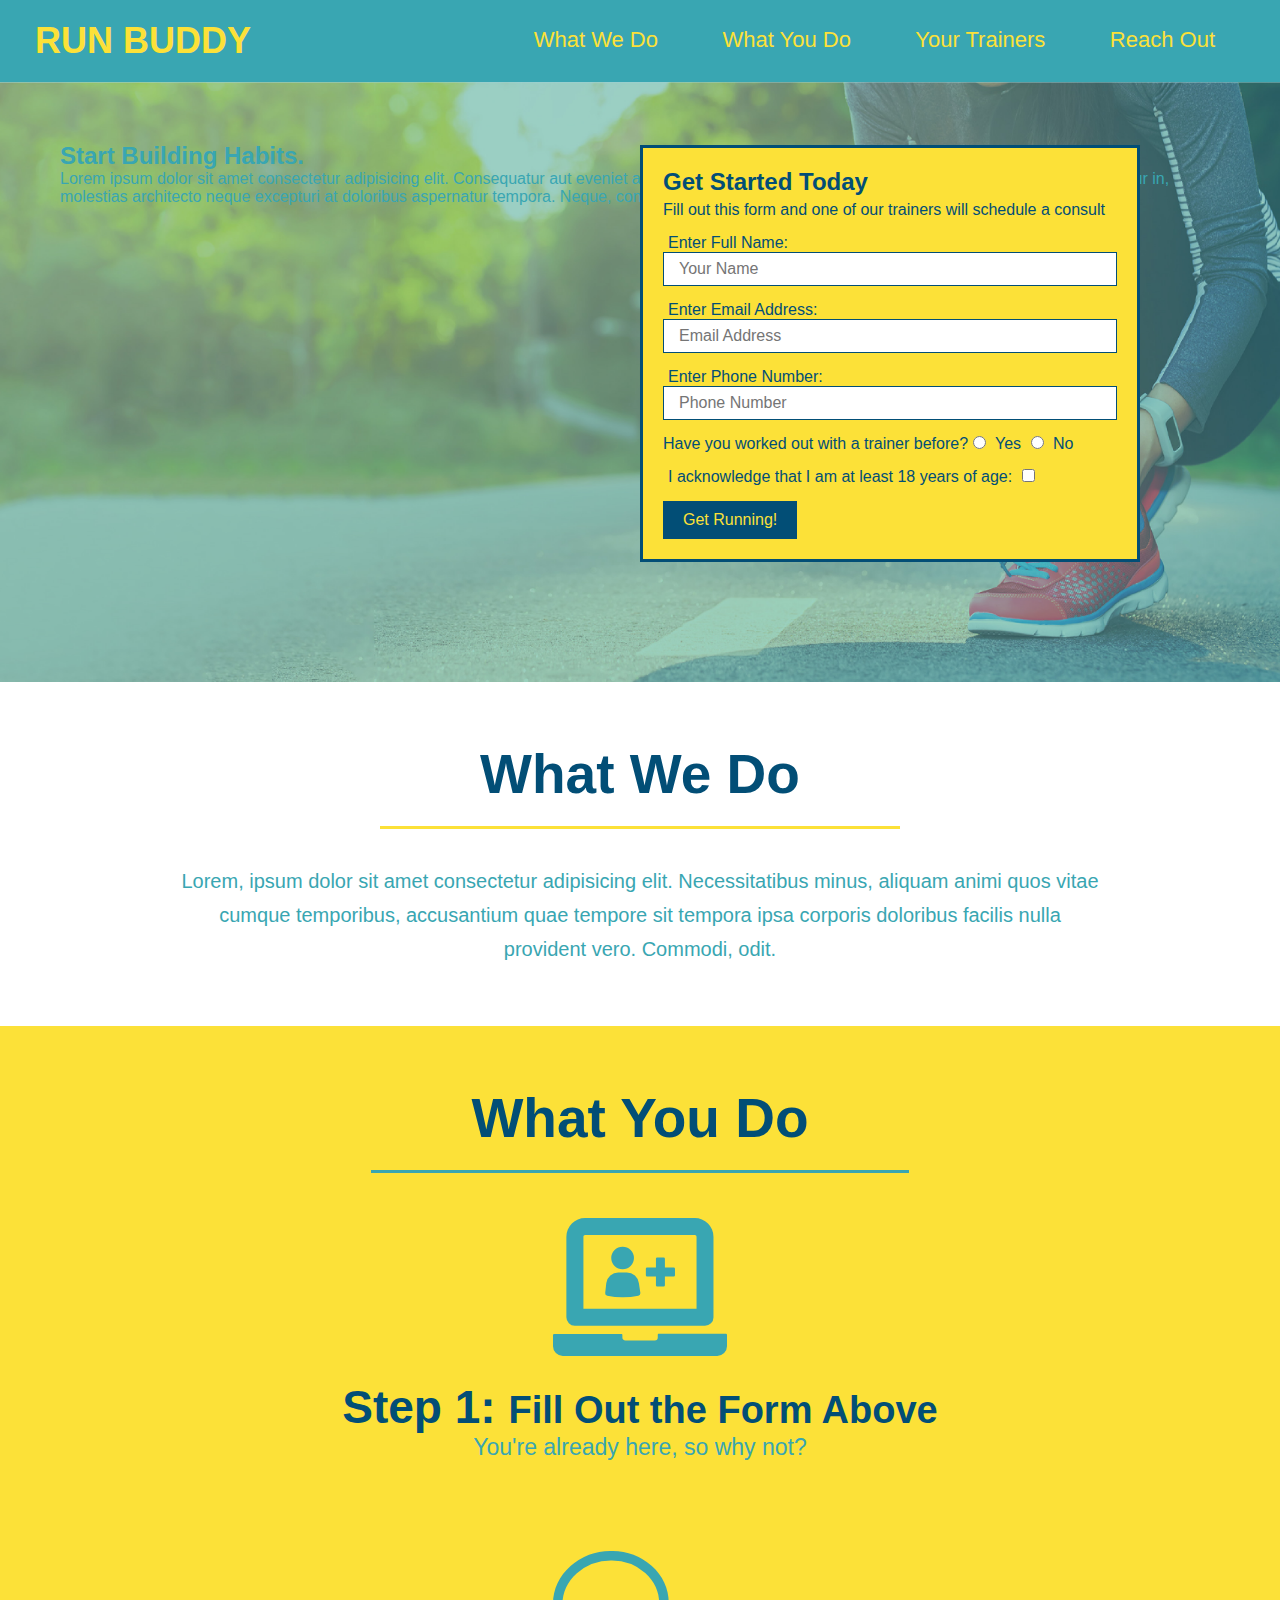
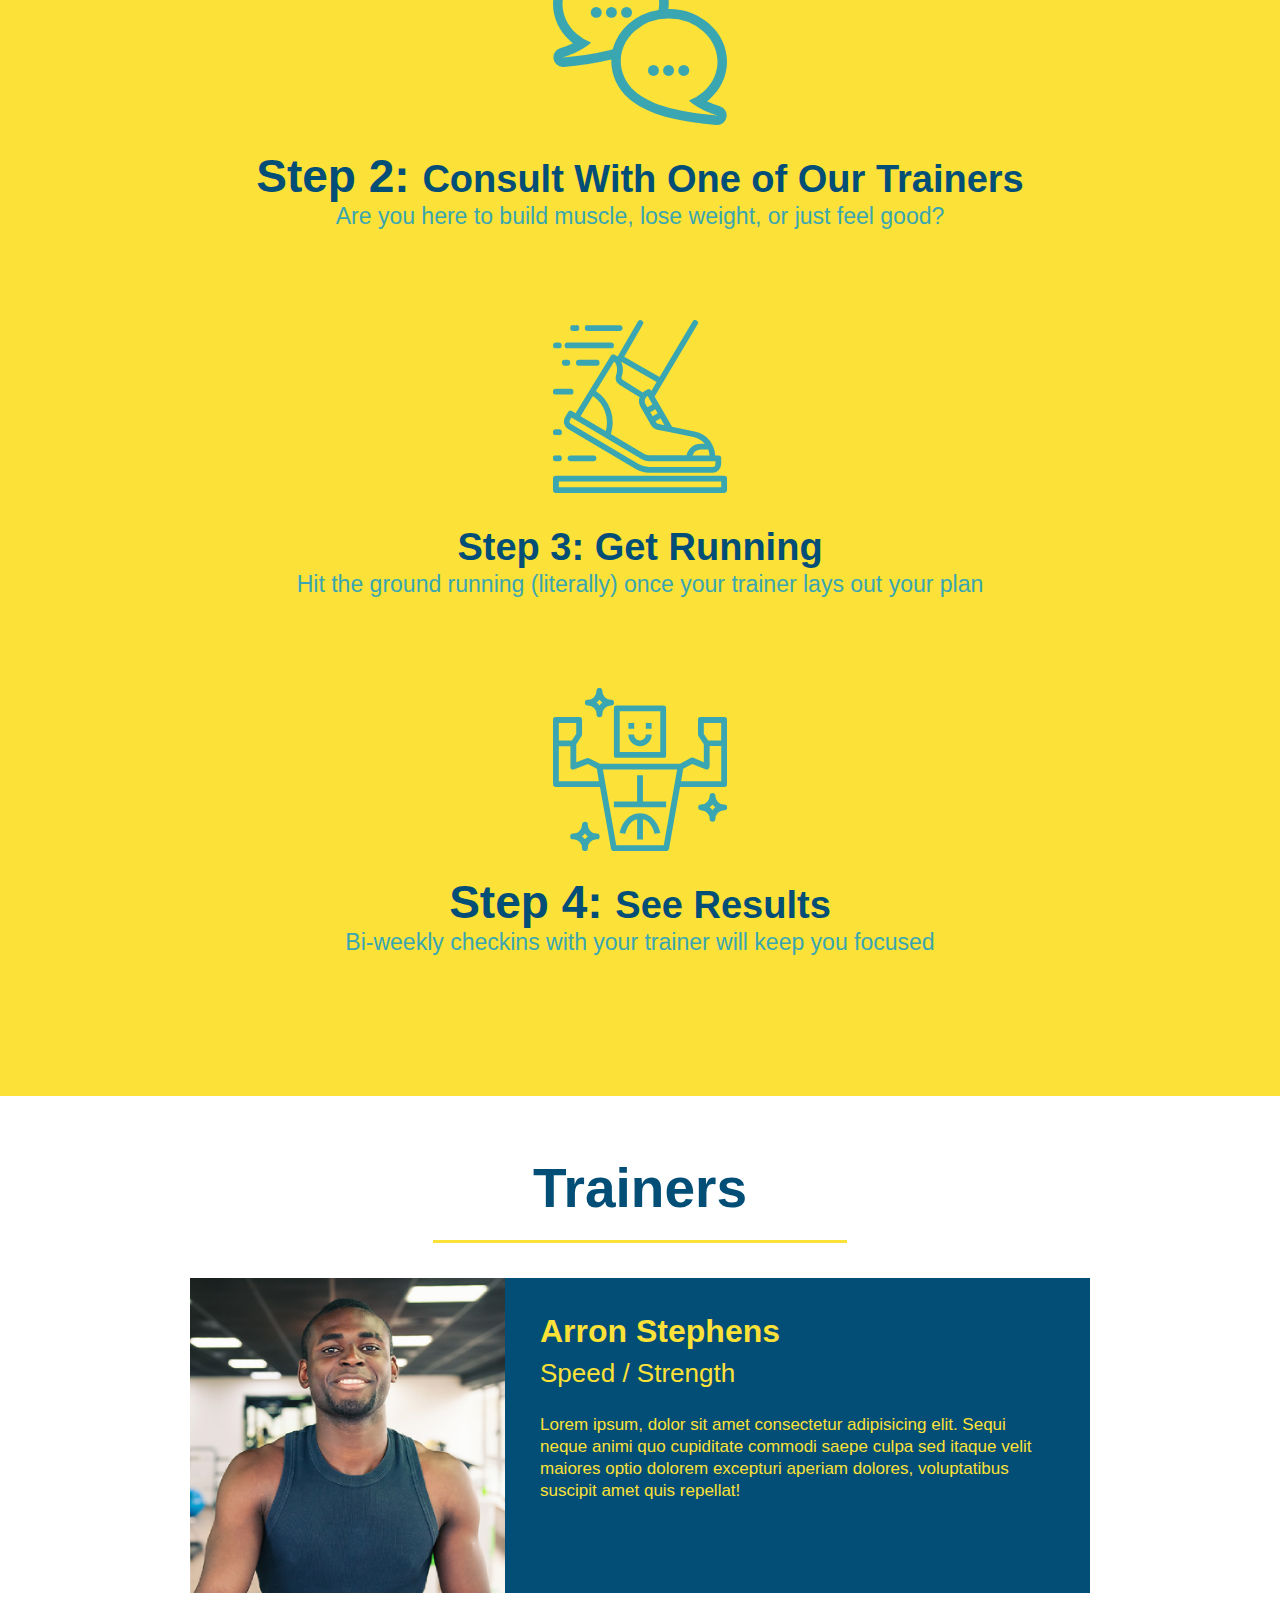
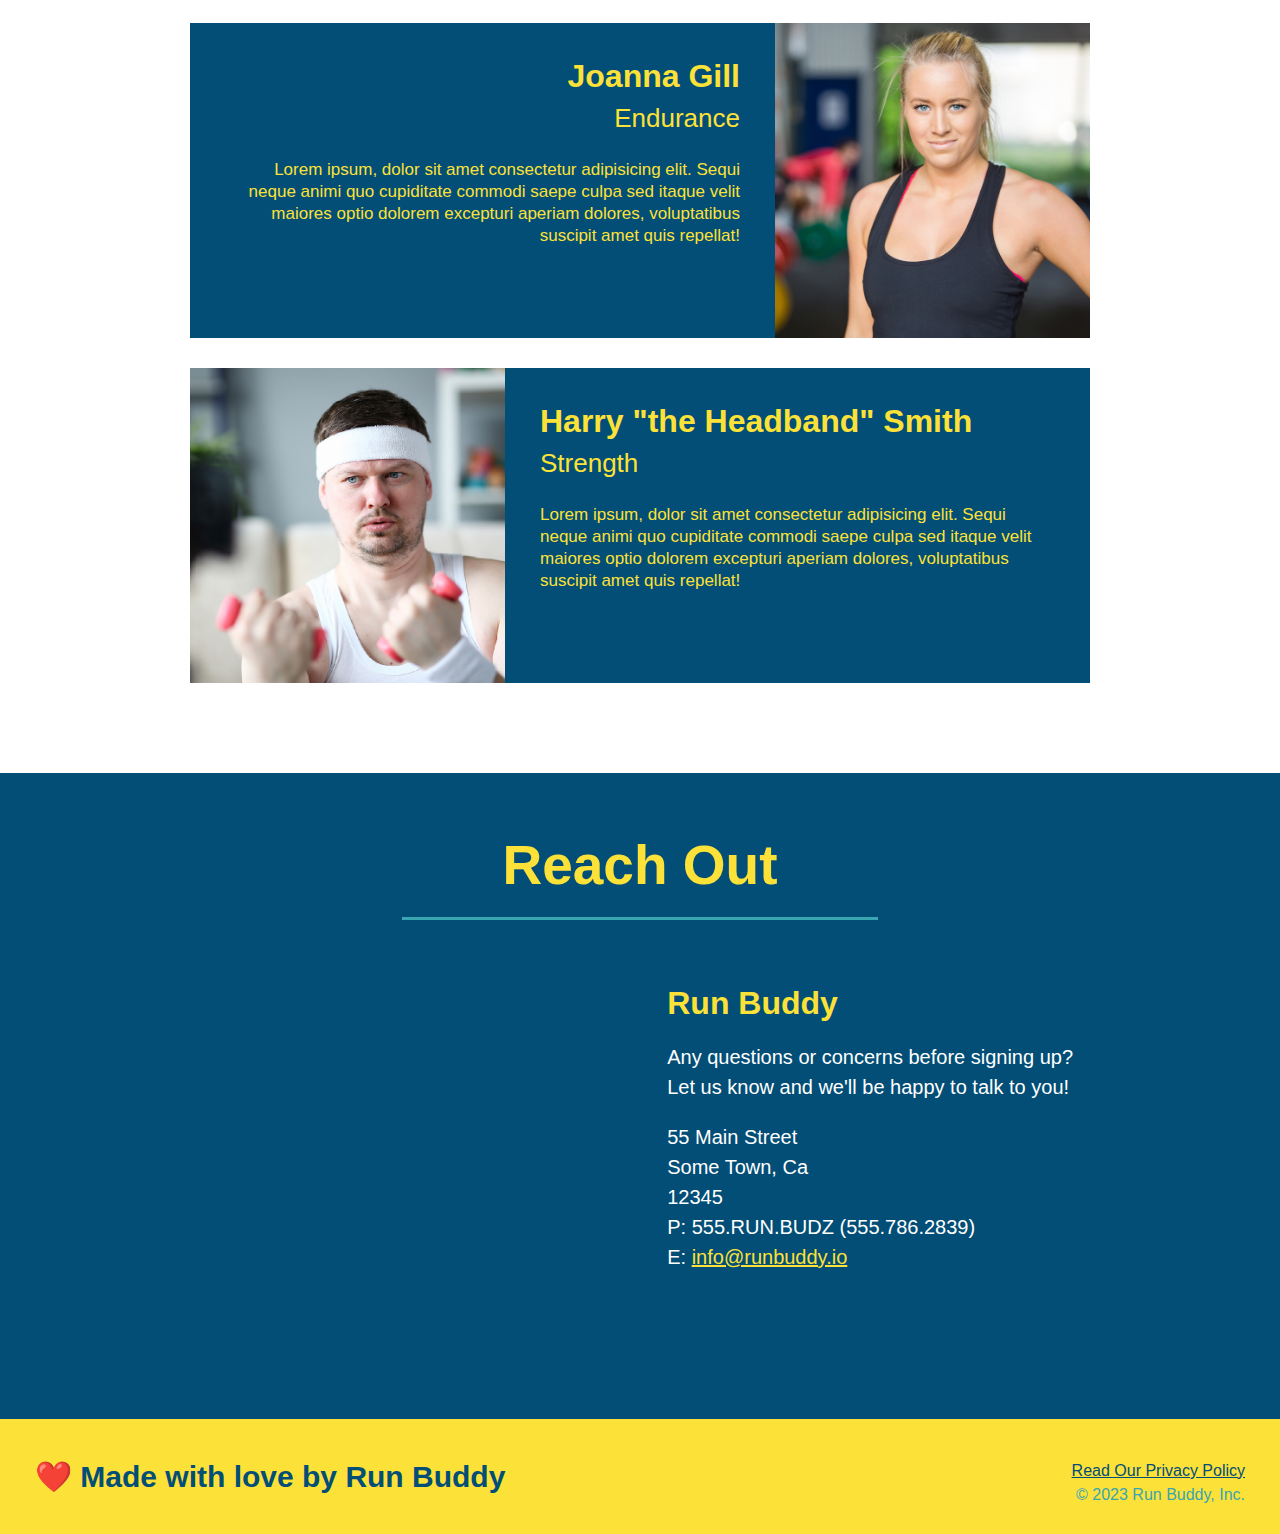
==== index.html @ 26f78df9 "new hero bg image, text" ====
<!DOCTYPE html>
<html lang="en">

<head>
  <meta charset="UTF-8" />
  <link rel="stylesheet" href="./assets/css/style.css" />
  <title>Amy's Awesome Run Buddy</title>
</head>

<body>
  <header>
    <h1>
      <a href="/">RUN BUDDY</a>
    </h1>
    <nav>
      <ul>
        <li>
          <a href="#what-we-do">What We Do</a>
        </li>
        <li>
          <a href="#what-you-do">What You Do</a>
        </li>
        <li>
          <a href="#your-trainers">Your Trainers</a>
        </li>
        <li>
          <a href="#reach-out">Reach Out</a>
        </li>
      </ul>
    </nav>
  </header>

  <section class="hero">
    <div class="hero-cta">
      <h2>Start Building Habits.</h2>
      <p>Lorem ipsum dolor sit amet consectetur adipisicing elit. Consequatur aut eveniet accusantium. Eos eveniet explicabo quam repudiandae ab consequuntur in, molestias architecto neque excepturi at doloribus aspernatur tempora. Neque, consectetur!</p>
    </div>
    <div class="hero-form">
      <h3>Get Started Today</h3>
      <p>Fill out this form and one of our trainers will schedule a consult</p>
      <form>
        <label for="name">Enter Full Name:</label>
        <input type="text" placeholder="Your Name" name="name" id="name" class="form-input" />
        <label for="email">Enter Email Address:</label>
        <input type="email" placeholder="Email Address" name="email" id="email" class="form-input" />
        <label for="phone">Enter Phone Number:</label>
        <input type="tel" placeholder="Phone Number" name="phone" id="phone" class="form-input" />
        <p>
          Have you worked out with a trainer before?
          <input type="radio" name="trainer-confirm" id="trainer-yes" />
          <label for="trainer-yes">Yes</label>
          <input type="radio" name="trainer-confirm" id="trainer-no" />
          <label for="trainer-no">No</label>
        </p>
        <p>
          <label for="age-verify">I acknowledge that I am at least 18 years of age:</label>
          <input type="checkbox" name="age-confirm" id="age-verify" />
        </p>
        <button type="submit">Get Running!</button>
      </form>
    </div>
  </section>

  <section id="what-we-do" class="intro">
    <h2 class="section-title primary-border">What We Do</h2>
    <p>
      Lorem, ipsum dolor sit amet consectetur adipisicing elit. Necessitatibus minus, aliquam animi quos vitae cumque
      temporibus, accusantium quae tempore sit tempora ipsa corporis doloribus facilis nulla provident vero. Commodi,
      odit.
    </p>
  </section>

  <section id="what-you-do" class="steps">
    <h2 class="section-title secondary-border">What You Do</h2>
    <div>
      <img src="./assets/images/step-1.svg" alt="" />
      <h3>Step 1: <span>Fill Out the Form Above</span></h3>
      <p>You're already here, so why not?</p>
    </div>
    <div>
      <img src="./assets/images/step-2.svg" alt="" />
      <h3>Step 2: <span>Consult With One of Our Trainers</span></h3>
      <p>Are you here to build muscle, lose weight, or just feel good?</p>
    </div>
    <div>
      <img src="./assets/images/step-3.svg" alt="" />
      <h3><span>Step 3: Get Running</span></h3>
      <p>Hit the ground running (literally) once your trainer lays out your plan</p>
    </div>
    <div>
      <img src="./assets/images/step-4.svg" alt="" />
      <h3>Step 4: <span>See Results</span></h3>
      <p>Bi-weekly checkins with your trainer will keep you focused</p>
    </div>
  </section>

  <section id="your-trainers" class="trainers">
    <h2 class="section-title primary-border">Trainers</h2>
    <article class="trainer">
      <img src="./assets/images/trainer-1.jpg" alt="Arron Stephens in his workout clothes, ready to pump iron" />
      <div class="trainer-bio text-left">
        <h3>Arron Stephens</h3>
        <h4>Speed / Strength</h4>
        <p>
          Lorem ipsum, dolor sit amet consectetur adipisicing elit. Sequi neque animi quo cupiditate commodi saepe culpa
          sed
          itaque velit maiores optio dolorem excepturi aperiam dolores, voluptatibus suscipit amet quis repellat!
        </p>
      </div>
    </article>
    <article class="trainer">
      <div class="trainer-bio text-right">
        <h3>Joanna Gill</h3>
        <h4>Endurance</h4>
        <p>
          Lorem ipsum, dolor sit amet consectetur adipisicing elit. Sequi neque animi quo cupiditate commodi saepe culpa
          sed
          itaque velit maiores optio dolorem excepturi aperiam dolores, voluptatibus suscipit amet quis repellat!
        </p>
      </div>
      <img src="./assets/images/trainer-2.jpg" alt="Joanna Gill cooling off after a workout" />
    </article>
    <article class="trainer">
      <img src="./assets/images/trainer-3.jpg"
        alt="Harry Smith wearing a headband and lifting comically small pink weights" />
      <div class="trainer-bio text-left">
        <h3>Harry "the Headband" Smith</h3>
        <h4>Strength</h4>
        <p>
          Lorem ipsum, dolor sit amet consectetur adipisicing elit. Sequi neque animi quo cupiditate commodi saepe culpa
          sed
          itaque velit maiores optio dolorem excepturi aperiam dolores, voluptatibus suscipit amet quis repellat!
        </p>
      </div>
    </article>

  </section>

  <section id="reach-out" class="contact">
    <h2 class="section-title secondary-border">Reach Out</h2>
    <div class="contact-info">
      <!--<div>-->
        <iframe
          src="https://www.google.com/maps/embed?pb=!1m18!1m12!1m3!1d2823.849715448648!2d-93.12487278860944!3d44.94672297094951!2m3!1f0!2f0!3f0!3m2!1i1024!2i768!4f13.1!3m3!1m2!1s0x87f62a9736c60fc9%3A0xe83e194559a98d6f!2sRevival%20St.%20Paul!5e0!3m2!1sen!2sus!4v1686687495196!5m2!1sen!2sus"
          style="border:0;" allowfullscreen="" loading="lazy" referrerpolicy="no-referrer-when-downgrade"></iframe>
      <!--</div>-->
      <div>
        <h3>Run Buddy</h3>
        <p>
          Any questions or concerns before signing up?
          <br />
          Let us know and we'll be happy to talk to you!
        </p>
        <address>
          55 Main Street <br />
          Some Town, Ca <br />
          12345<br />
          P: 555.RUN.BUDZ (555.786.2839)<br />
          E: <a href="mailto:info@runbuddy.io">info@runbuddy.io</a>
        </address>
      </div>
    </div>
  </section>

  <footer>
    <h2> ❤️ Made with love by Run Buddy </h2>
    <div>
      <a href="./privacy-policy.html">Read Our Privacy Policy</a><br />
      &copy; 2023 Run Buddy, Inc.
    </div>
  </footer>

</body>

</html>
---- assets/css/style.css ----
* {
  margin: 0;
  padding: 0;
  box-sizing: border-box;
}

body {
  color: #39a6b2;
  font-family: Helvetica, Arial, sans-serif;
}

header {
  padding: 20px 35px;
  background-color: #39a6b2;
}

header h1 {
  font-weight: bold;
  font-size: 36px;
  color: #fce138;
  margin: 0;
  display: inline;
}

header a {
  text-decoration: none;
  color: #fce138;
}

header nav {
  float: right;
  margin: 7px 0;
}

header nav ul li {
  display: inline;
}

header nav ul li a {
  margin: 0 30px;
  font-weight: lighter;
  font-size: 22px;
}

section {
  padding: 60px;
}

.hero {
  background-image: url("../images/hero-bg.jpg");
  height: 600px;
  background-size: cover;
  background-position: center;
  position: relative;
}

.hero-form {
  background-color: #fce138;
  padding: 20px;
  width: 500px;
  color: #024e76;
  border: solid 3px #024e76;
  position: absolute;
  bottom: 120px;
  right: 140px;
}

.hero-form h3 {
  margin: 0;
  font-size: 24px;
}

.hero-form p {
  margin: 5px 0 15px 0;
}

.form-input {
  border: 1px solid #024e76;
  display: block;
  padding: 7px 15px;
  font-size: 16px;
  color: #024e76;
  width: 100%;
  margin-bottom: 15px;
}

.hero-form label {
  margin: 0 5px;
}

.hero-form button {
  color: #fce138;
  background-color: #024e76;
  border: none;
  padding: 10px 20px;
  font-size: 16px;
}

.intro {
  text-align: center;
}

.section-title {
  font-size: 55px;
  color: #024e76;
  margin-bottom: 35px;
  padding: 0 100px 20px 100px;
  display: inline-block;
  border-bottom: 3px solid;
}

.primary-border {
  border-color: #fce138;
}

.secondary-border {
  border-color: #39a6b2;
}

.intro p {
  line-height: 1.7;
  color: #39a6b2;
  width: 80%;
  font-size: 20px;
  margin: 0 auto;
}

.steps {
  text-align: center;
  background: #fce138;
}

.steps div {
  margin-bottom: 80px;
}

.steps img {
  width: 15%;
  margin: 10px 0;
}

.steps h3 {
  color: #024e76;
  font-size: 46px;
  margin-top: 10px;
}

.steps p {
  color: #39a6b2;
  font-size: 23px;
}

.steps span {
  font-size: 38px;
}

.trainers {
  text-align: center;
}

.text-left {
  text-align: left;
}

.text-right {
  text-align: right;
}

.trainer {
  width: 900px;
  margin: 0 auto 30px auto;
  background: #024e76;
  color: #fce138;
  overflow: auto;
}

.trainer img {
  width: 35%;
  float: left;
}

.trainer-bio {
  padding: 35px;
  float: left;
  width: 65%;
}

.trainer-bio h3 {
  font-size: 32px;
  margin-bottom: 8px;
}

.trainer-bio h4 {
  font-weight: lighter;
  font-size: 26px;
  margin-bottom: 25px;
}

.trainer-bio p {
  font-size: 17px;
  line-height: 1.3;
}

.contact {
  text-align: center;
  background: #024e76;
}

.contact h2 {
  color: #fce138;
}

.contact-info iframe {
  width: 400px;
  height: 400px;
}

.contact-info div {
  width: 410px;
  display: inline-block;
  vertical-align: top;
  text-align: left;
  margin: 30px 0 0 60px;
  color: white;
}

.contact-info h3 {
  color: #fce138;
  font-size: 32px;
}

.contact-info p, .contact-info address {
  margin: 20px 0;
  line-height: 1.5;
  font-size: 20px;
  font-style: normal;
}

.contact-info a {
  color: #fce138;
}

footer {
  background: #fce138;
  width: 100%;
  padding: 40px 35px;
}

footer h2 {
  display: inline;
  color: #024e76;
  font-size: 30px;
  margin: 0;
}

footer div {
  float: right;
  line-height: 1.5;
  text-align: right;
}

footer a {
  color: #024e76;
}
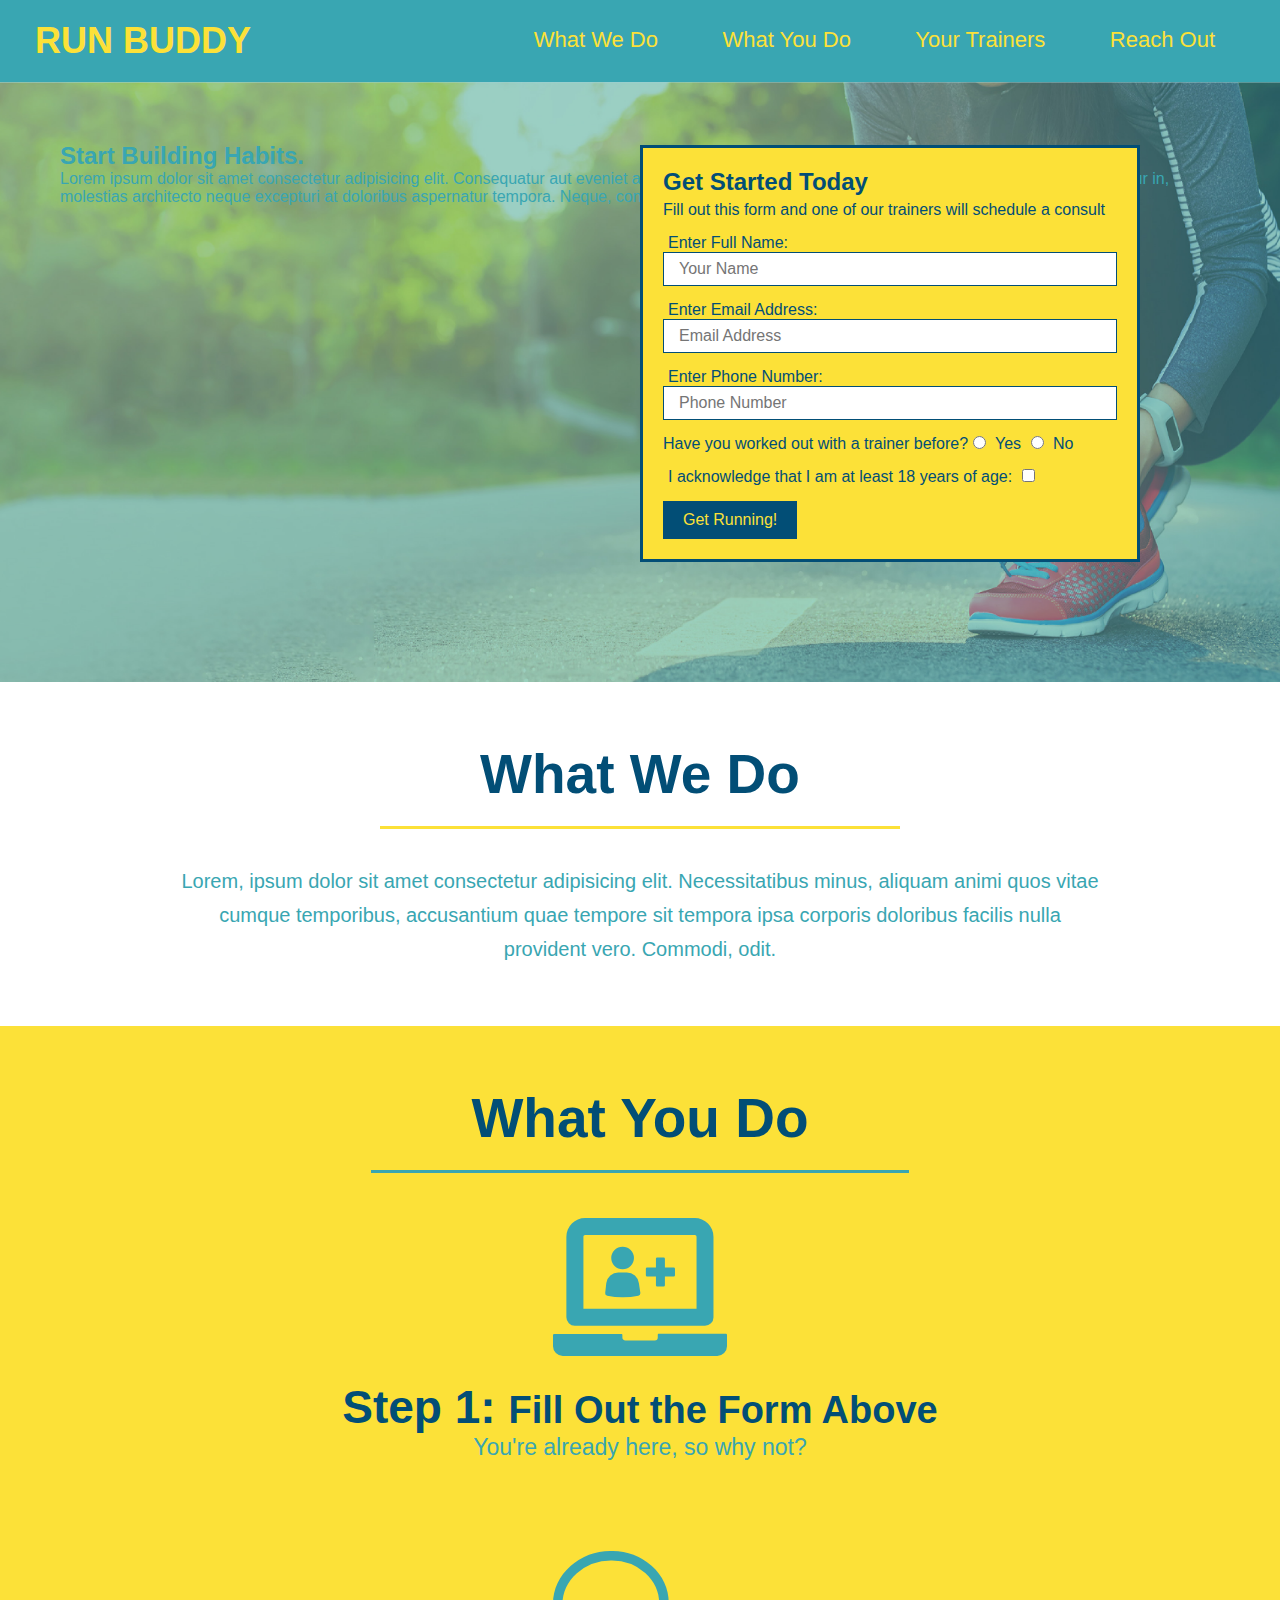
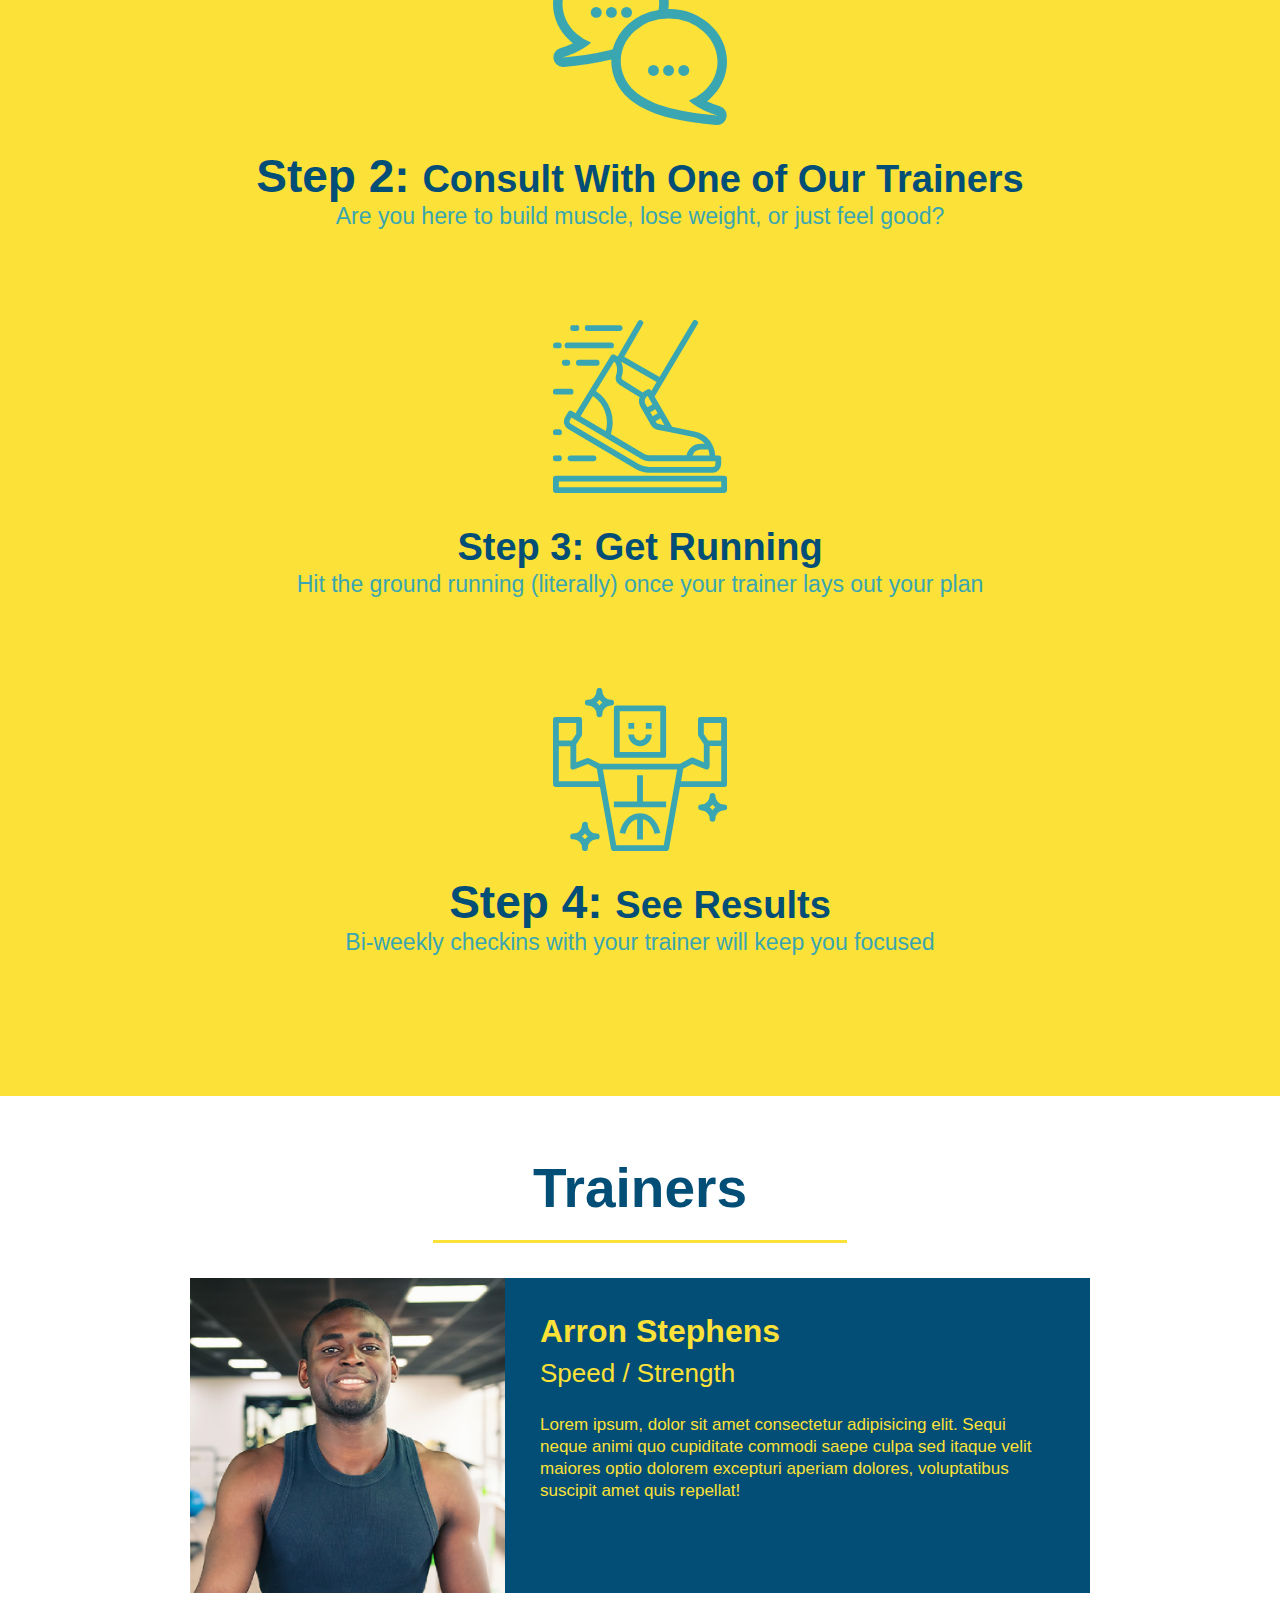
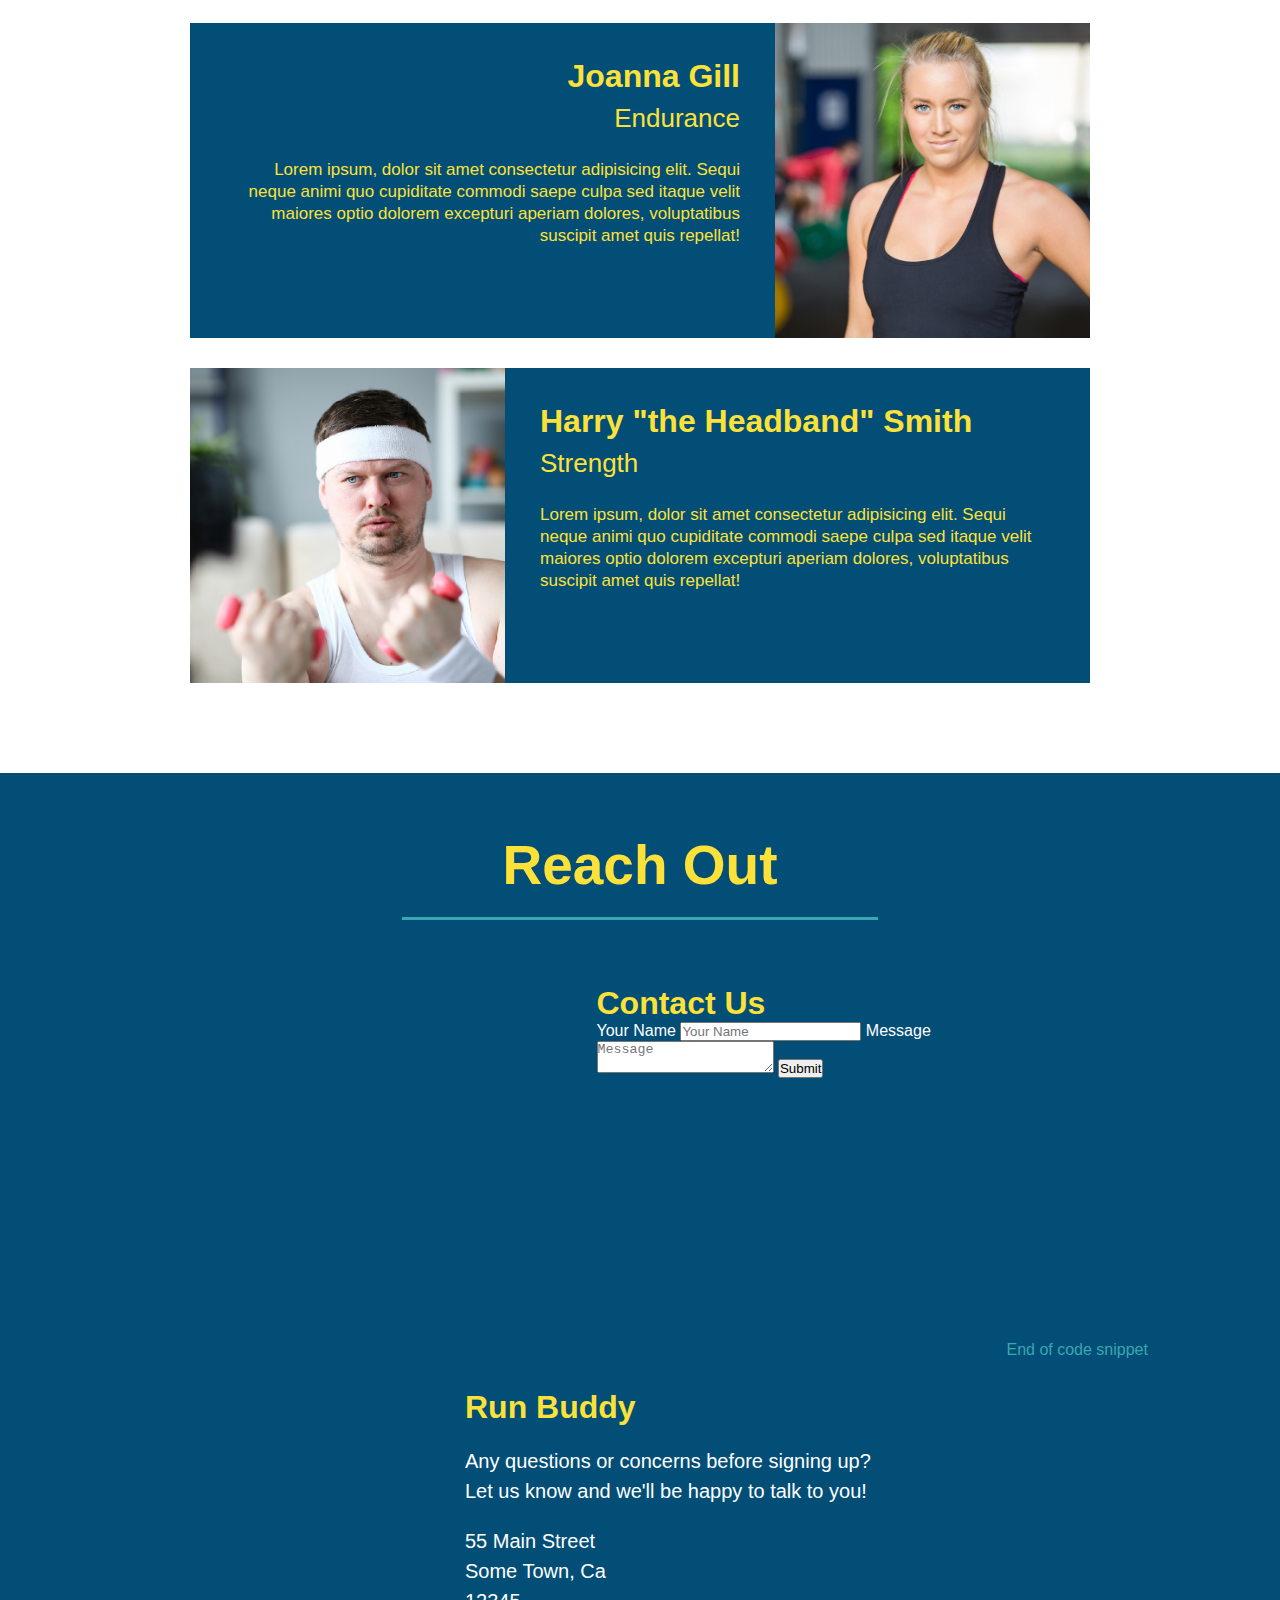
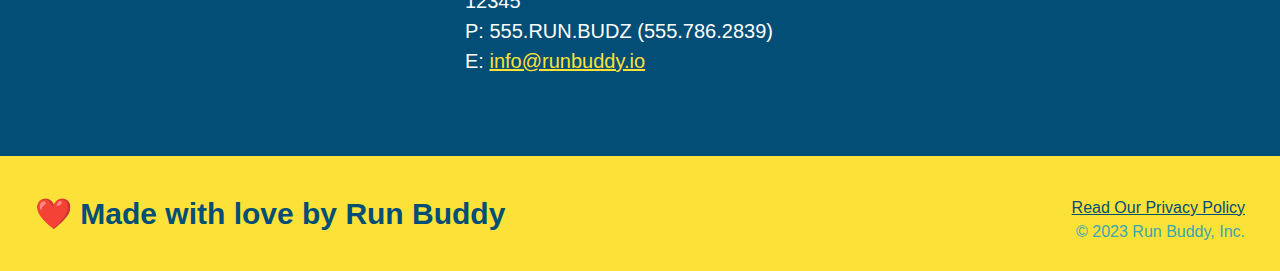
==== commit 307c893a: "contact form added" ====
--- a/index.html
+++ b/index.html
@@ -144,6 +144,19 @@
           src="https://www.google.com/maps/embed?pb=!1m18!1m12!1m3!1d2823.849715448648!2d-93.12487278860944!3d44.94672297094951!2m3!1f0!2f0!3f0!3m2!1i1024!2i768!4f13.1!3m3!1m2!1s0x87f62a9736c60fc9%3A0xe83e194559a98d6f!2sRevival%20St.%20Paul!5e0!3m2!1sen!2sus!4v1686687495196!5m2!1sen!2sus"
           style="border:0;" allowfullscreen="" loading="lazy" referrerpolicy="no-referrer-when-downgrade"></iframe>
       <!--</div>-->
+      <div class="contact-form">
+        <h3>Contact Us</h3>
+        <form>
+           <label for="contact-name">Your Name</label>
+           <input type="text" id="contact-name" placeholder="Your Name" />
+      
+           <label for="contact-message">Message</label>
+           <textarea id="contact-message" placeholder="Message"></textarea>
+      
+           <button type="submit">Submit</button>
+          </form>
+      </div>End of code snippet
+      
       <div>
         <h3>Run Buddy</h3>
         <p>
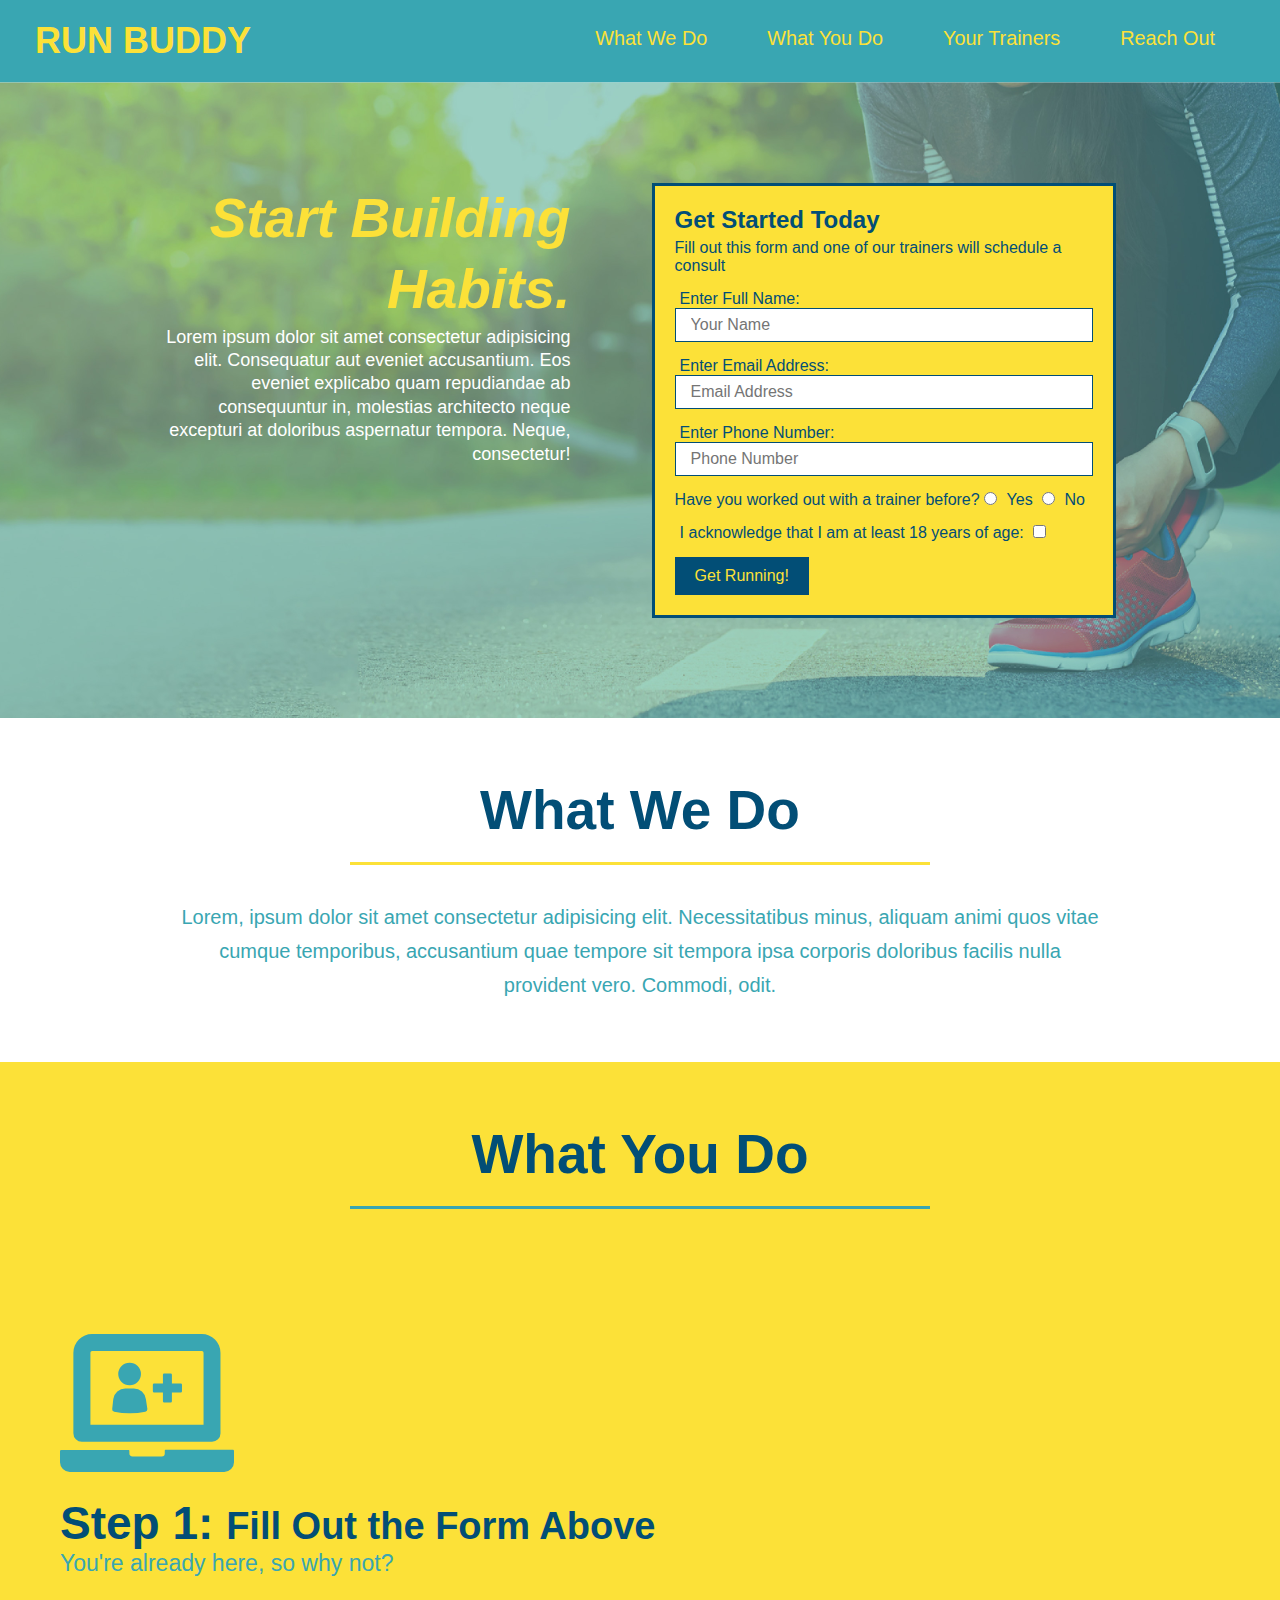
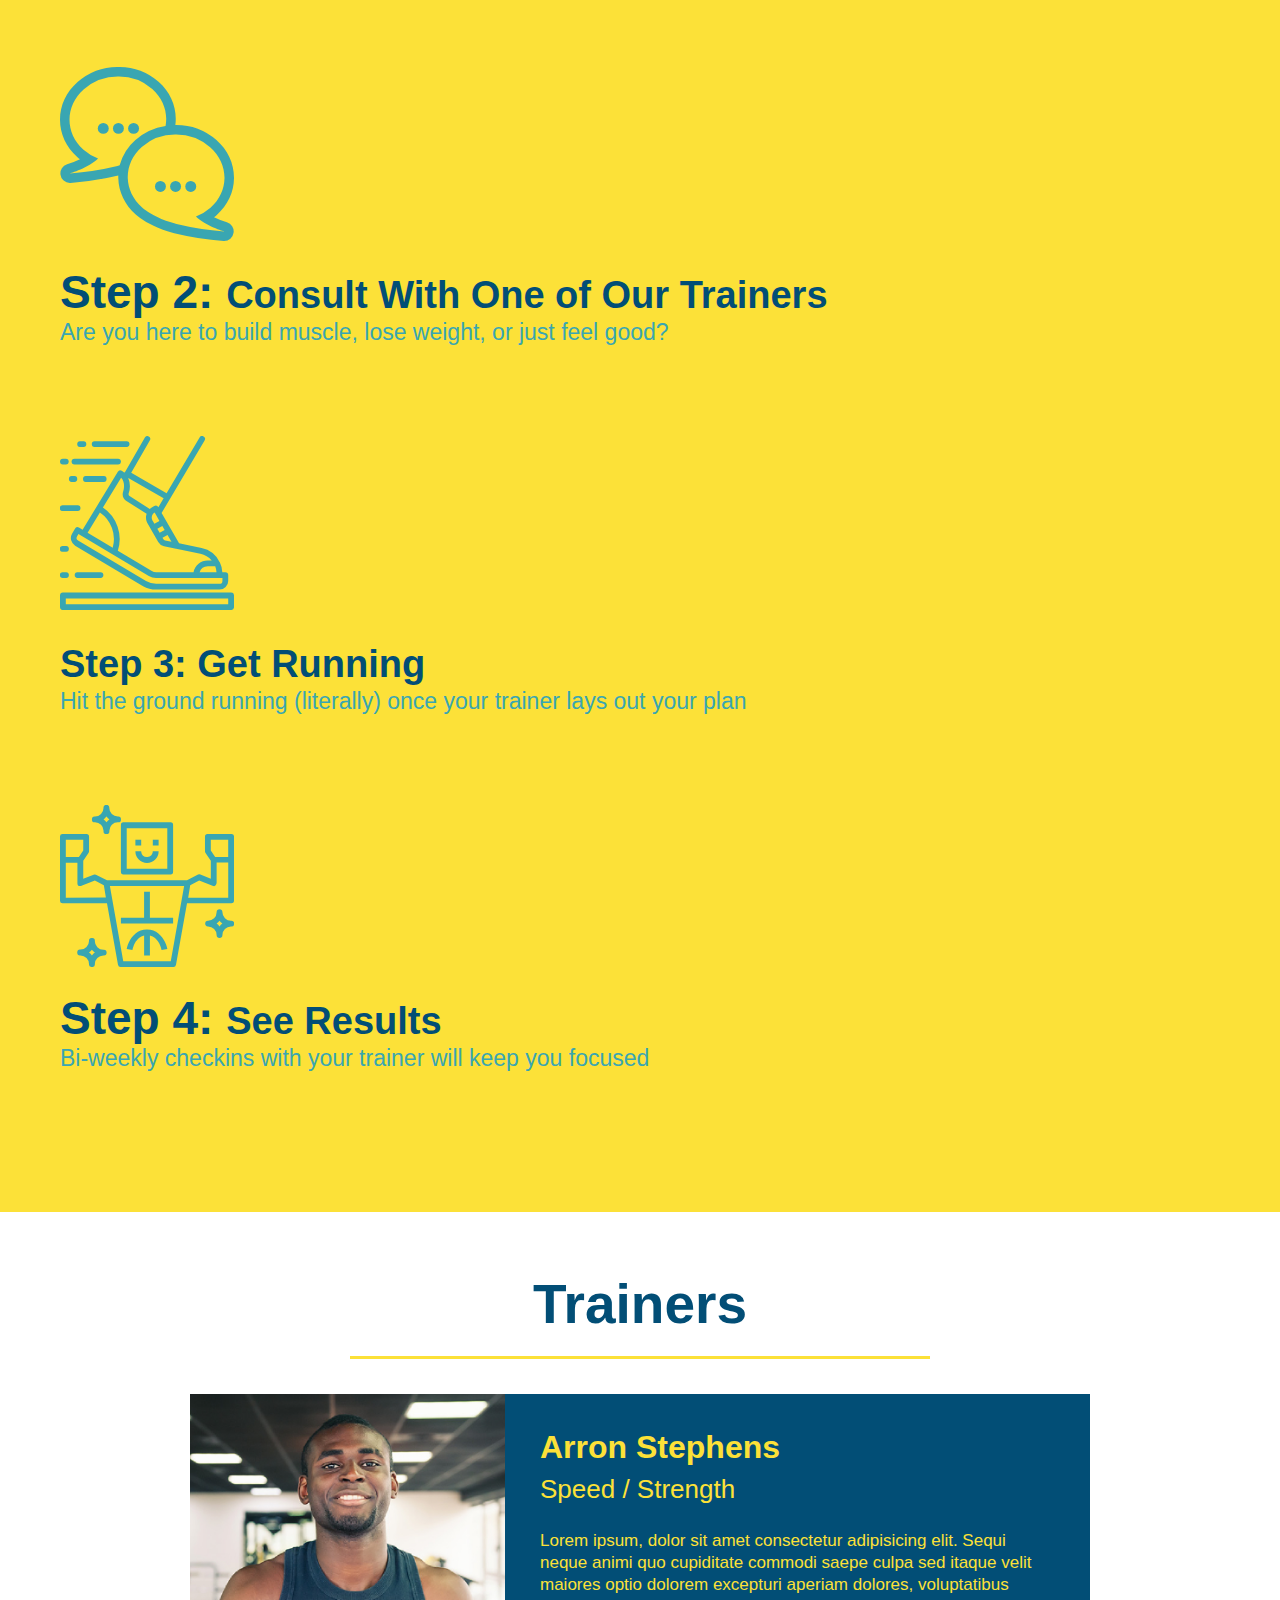
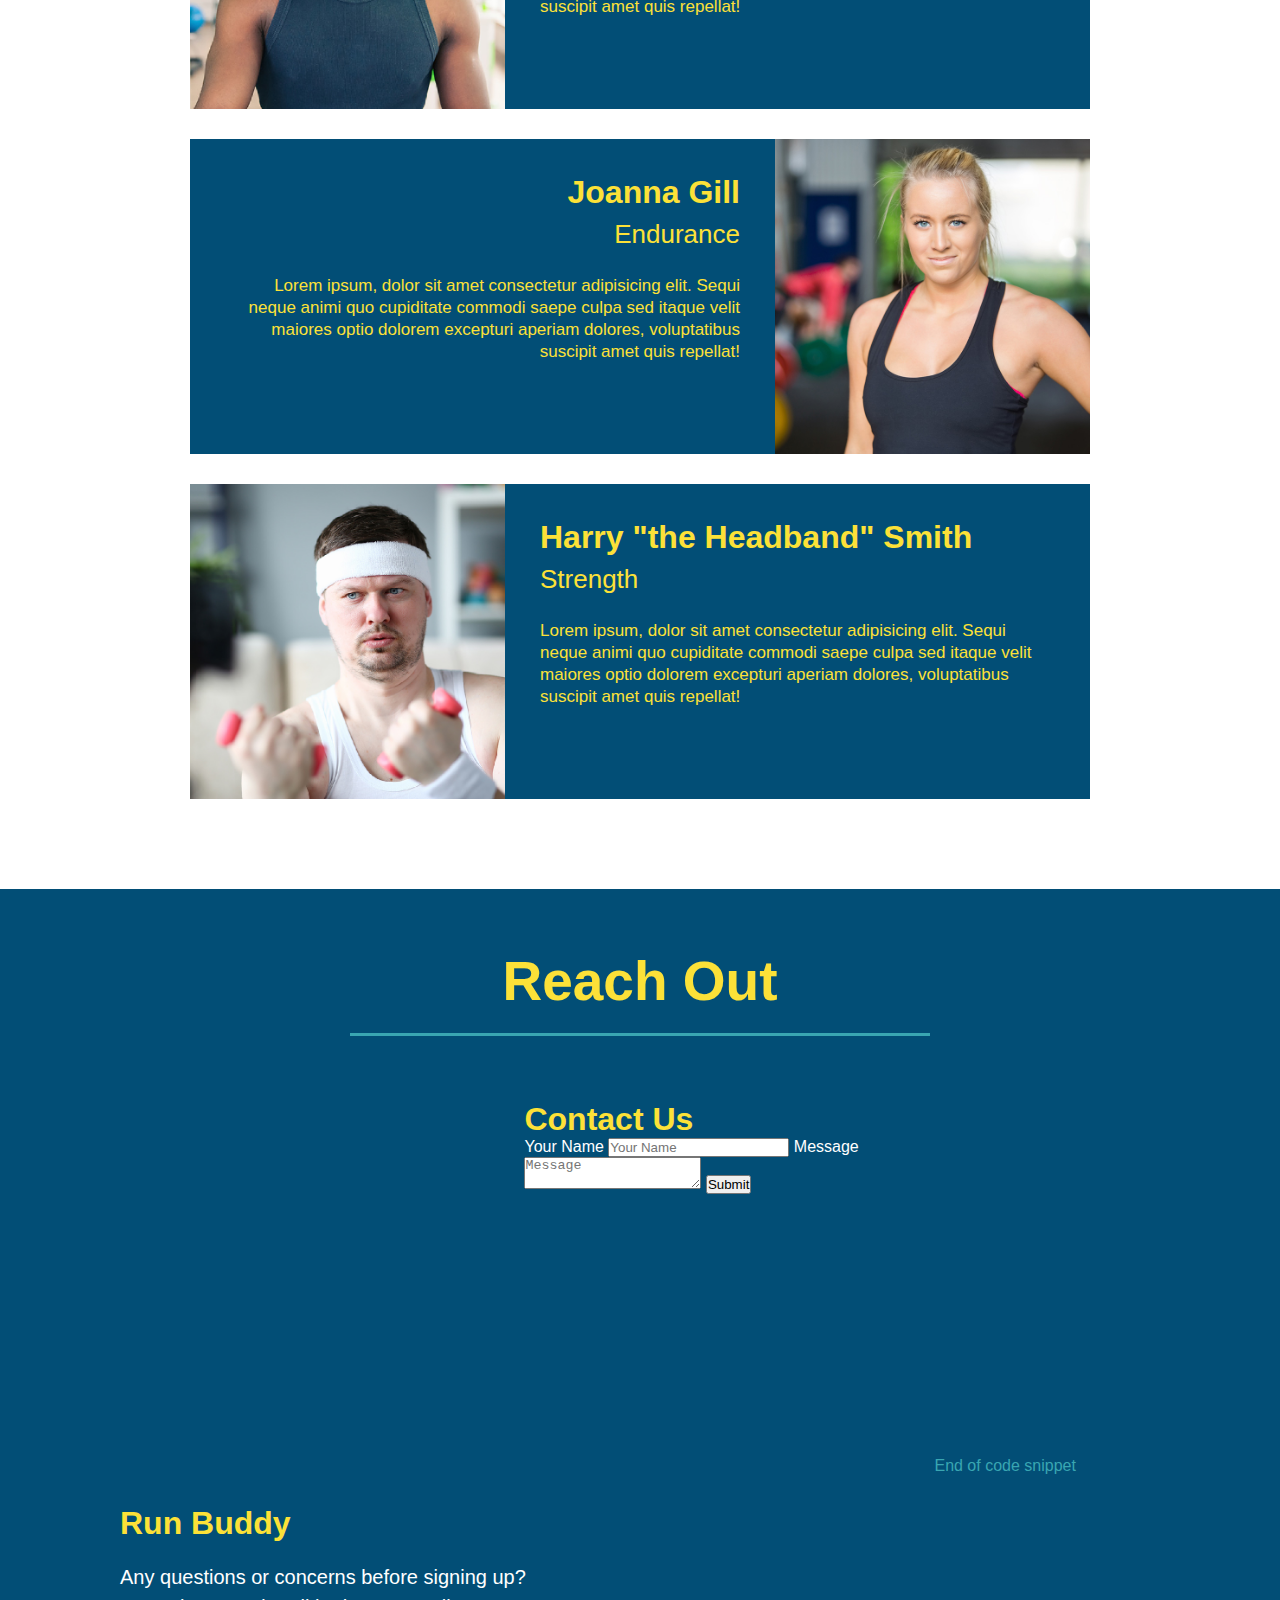
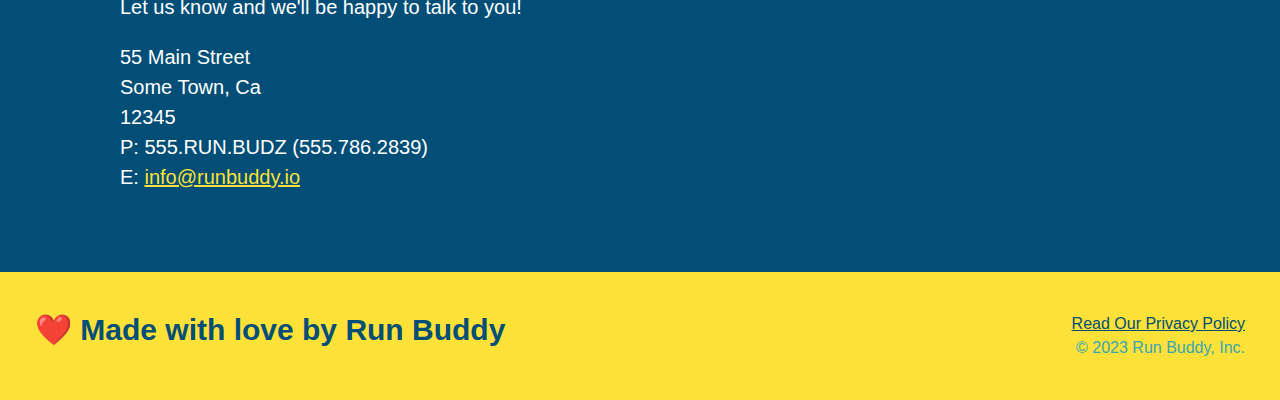
==== commit 144e99a4: "section title flexbox" ====
--- a/index.html
+++ b/index.html
@@ -33,7 +33,9 @@
   <section class="hero">
     <div class="hero-cta">
       <h2>Start Building Habits.</h2>
-      <p>Lorem ipsum dolor sit amet consectetur adipisicing elit. Consequatur aut eveniet accusantium. Eos eveniet explicabo quam repudiandae ab consequuntur in, molestias architecto neque excepturi at doloribus aspernatur tempora. Neque, consectetur!</p>
+      <p>Lorem ipsum dolor sit amet consectetur adipisicing elit. Consequatur aut eveniet accusantium. Eos eveniet
+        explicabo quam repudiandae ab consequuntur in, molestias architecto neque excepturi at doloribus aspernatur
+        tempora. Neque, consectetur!</p>
     </div>
     <div class="hero-form">
       <h3>Get Started Today</h3>
@@ -62,16 +64,22 @@
   </section>
 
   <section id="what-we-do" class="intro">
-    <h2 class="section-title primary-border">What We Do</h2>
-    <p>
-      Lorem, ipsum dolor sit amet consectetur adipisicing elit. Necessitatibus minus, aliquam animi quos vitae cumque
-      temporibus, accusantium quae tempore sit tempora ipsa corporis doloribus facilis nulla provident vero. Commodi,
-      odit.
-    </p>
+    <div class="flex-row">
+      <h2 class="section-title primary-border">What We Do</h2>
+    </div>
+    <div class="flex-row">
+      <p>
+        Lorem, ipsum dolor sit amet consectetur adipisicing elit. Necessitatibus minus, aliquam animi quos vitae cumque
+        temporibus, accusantium quae tempore sit tempora ipsa corporis doloribus facilis nulla provident vero. Commodi,
+        odit.
+      </p>
+    </div>
   </section>
 
   <section id="what-you-do" class="steps">
-    <h2 class="section-title secondary-border">What You Do</h2>
+    <div class="flex-row">
+      <h2 class="section-title secondary-border">What You Do</h2>
+    </div>
     <div>
       <img src="./assets/images/step-1.svg" alt="" />
       <h3>Step 1: <span>Fill Out the Form Above</span></h3>
@@ -95,7 +103,9 @@
   </section>
 
   <section id="your-trainers" class="trainers">
-    <h2 class="section-title primary-border">Trainers</h2>
+    <div class="flex-row">
+      <h2 class="section-title primary-border">Trainers</h2>
+    </div>
     <article class="trainer">
       <img src="./assets/images/trainer-1.jpg" alt="Arron Stephens in his workout clothes, ready to pump iron" />
       <div class="trainer-bio text-left">
@@ -137,26 +147,28 @@
   </section>
 
   <section id="reach-out" class="contact">
-    <h2 class="section-title secondary-border">Reach Out</h2>
+    <div class="flex-row">
+      <h2 class="section-title secondary-border">Reach Out</h2>
+    </div>
     <div class="contact-info">
       <!--<div>-->
-        <iframe
-          src="https://www.google.com/maps/embed?pb=!1m18!1m12!1m3!1d2823.849715448648!2d-93.12487278860944!3d44.94672297094951!2m3!1f0!2f0!3f0!3m2!1i1024!2i768!4f13.1!3m3!1m2!1s0x87f62a9736c60fc9%3A0xe83e194559a98d6f!2sRevival%20St.%20Paul!5e0!3m2!1sen!2sus!4v1686687495196!5m2!1sen!2sus"
-          style="border:0;" allowfullscreen="" loading="lazy" referrerpolicy="no-referrer-when-downgrade"></iframe>
+      <iframe
+        src="https://www.google.com/maps/embed?pb=!1m18!1m12!1m3!1d2823.849715448648!2d-93.12487278860944!3d44.94672297094951!2m3!1f0!2f0!3f0!3m2!1i1024!2i768!4f13.1!3m3!1m2!1s0x87f62a9736c60fc9%3A0xe83e194559a98d6f!2sRevival%20St.%20Paul!5e0!3m2!1sen!2sus!4v1686687495196!5m2!1sen!2sus"
+        style="border:0;" allowfullscreen="" loading="lazy" referrerpolicy="no-referrer-when-downgrade"></iframe>
       <!--</div>-->
       <div class="contact-form">
         <h3>Contact Us</h3>
         <form>
-           <label for="contact-name">Your Name</label>
-           <input type="text" id="contact-name" placeholder="Your Name" />
-      
-           <label for="contact-message">Message</label>
-           <textarea id="contact-message" placeholder="Message"></textarea>
-      
-           <button type="submit">Submit</button>
-          </form>
+          <label for="contact-name">Your Name</label>
+          <input type="text" id="contact-name" placeholder="Your Name" />
+
+          <label for="contact-message">Message</label>
+          <textarea id="contact-message" placeholder="Message"></textarea>
+
+          <button type="submit">Submit</button>
+        </form>
       </div>End of code snippet
-      
+
       <div>
         <h3>Run Buddy</h3>
         <p>
--- a/assets/css/style.css
+++ b/assets/css/style.css
@@ -12,6 +12,9 @@
 header {
   padding: 20px 35px;
   background-color: #39a6b2;
+  display: flex;
+  justify-content: space-between;
+  flex-wrap: wrap;
 }
 
 header h1 {
@@ -19,7 +22,6 @@
   font-size: 36px;
   color: #fce138;
   margin: 0;
-  display: inline;
 }
 
 header a {
@@ -28,18 +30,21 @@
 }
 
 header nav {
-  float: right;
   margin: 7px 0;
 }
 
-header nav ul li {
-  display: inline;
+header nav ul {
+  display: flex;
+    flex-wrap: wrap;
+    justify-content: space-between;
+    align-items: center;
+    list-style: none;
 }
 
 header nav ul li a {
   margin: 0 30px;
   font-weight: lighter;
-  font-size: 22px;
+  font-size: 1.55vw;
 }
 
 section {
@@ -48,21 +53,35 @@
 
 .hero {
   background-image: url("../images/hero-bg.jpg");
-  height: 600px;
   background-size: cover;
   background-position: center;
-  position: relative;
+  display: flex;
+  justify-content: center;
+  flex-wrap: wrap;
+}
+
+.hero-cta {
+  width: 35%;
+    text-align: right;
+    margin: 3.5%;
+    color: #fff;
+    font-size: 18px;
+    line-height: 1.3;
+}
+
+.hero-cta h2 {
+  font-style: italic;
+  font-size: 55px;
+  color: #fce138;
 }
 
 .hero-form {
   background-color: #fce138;
   padding: 20px;
-  width: 500px;
   color: #024e76;
   border: solid 3px #024e76;
-  position: absolute;
-  bottom: 120px;
-  right: 140px;
+  width: 40%;
+  margin: 3.5%;
 }
 
 .hero-form h3 {
@@ -96,17 +115,14 @@
   font-size: 16px;
 }
 
-.intro {
-  text-align: center;
-}
-
 .section-title {
   font-size: 55px;
   color: #024e76;
-  margin-bottom: 35px;
-  padding: 0 100px 20px 100px;
-  display: inline-block;
   border-bottom: 3px solid;
+  padding-bottom: 20px;
+  text-align: center;
+  margin: 0 auto 35px auto;
+  width: 50%;
 }
 
 .primary-border {
@@ -123,10 +139,10 @@
   width: 80%;
   font-size: 20px;
   margin: 0 auto;
+  text-align: center;
 }
 
 .steps {
-  text-align: center;
   background: #fce138;
 }
 
@@ -155,7 +171,6 @@
 }
 
 .trainers {
-  text-align: center;
 }
 
 .text-left {
@@ -164,6 +179,10 @@
 
 .text-right {
   text-align: right;
+}
+
+.flex-row {
+  display: flex;
 }
 
 .trainer {
@@ -202,7 +221,6 @@
 }
 
 .contact {
-  text-align: center;
   background: #024e76;
 }
 
@@ -244,17 +262,18 @@
   background: #fce138;
   width: 100%;
   padding: 40px 35px;
+  display: flex;
+  justify-content: space-between;
+  flex-wrap: wrap;
 }
 
 footer h2 {
-  display: inline;
   color: #024e76;
   font-size: 30px;
   margin: 0;
 }
 
 footer div {
-  float: right;
   line-height: 1.5;
   text-align: right;
 }
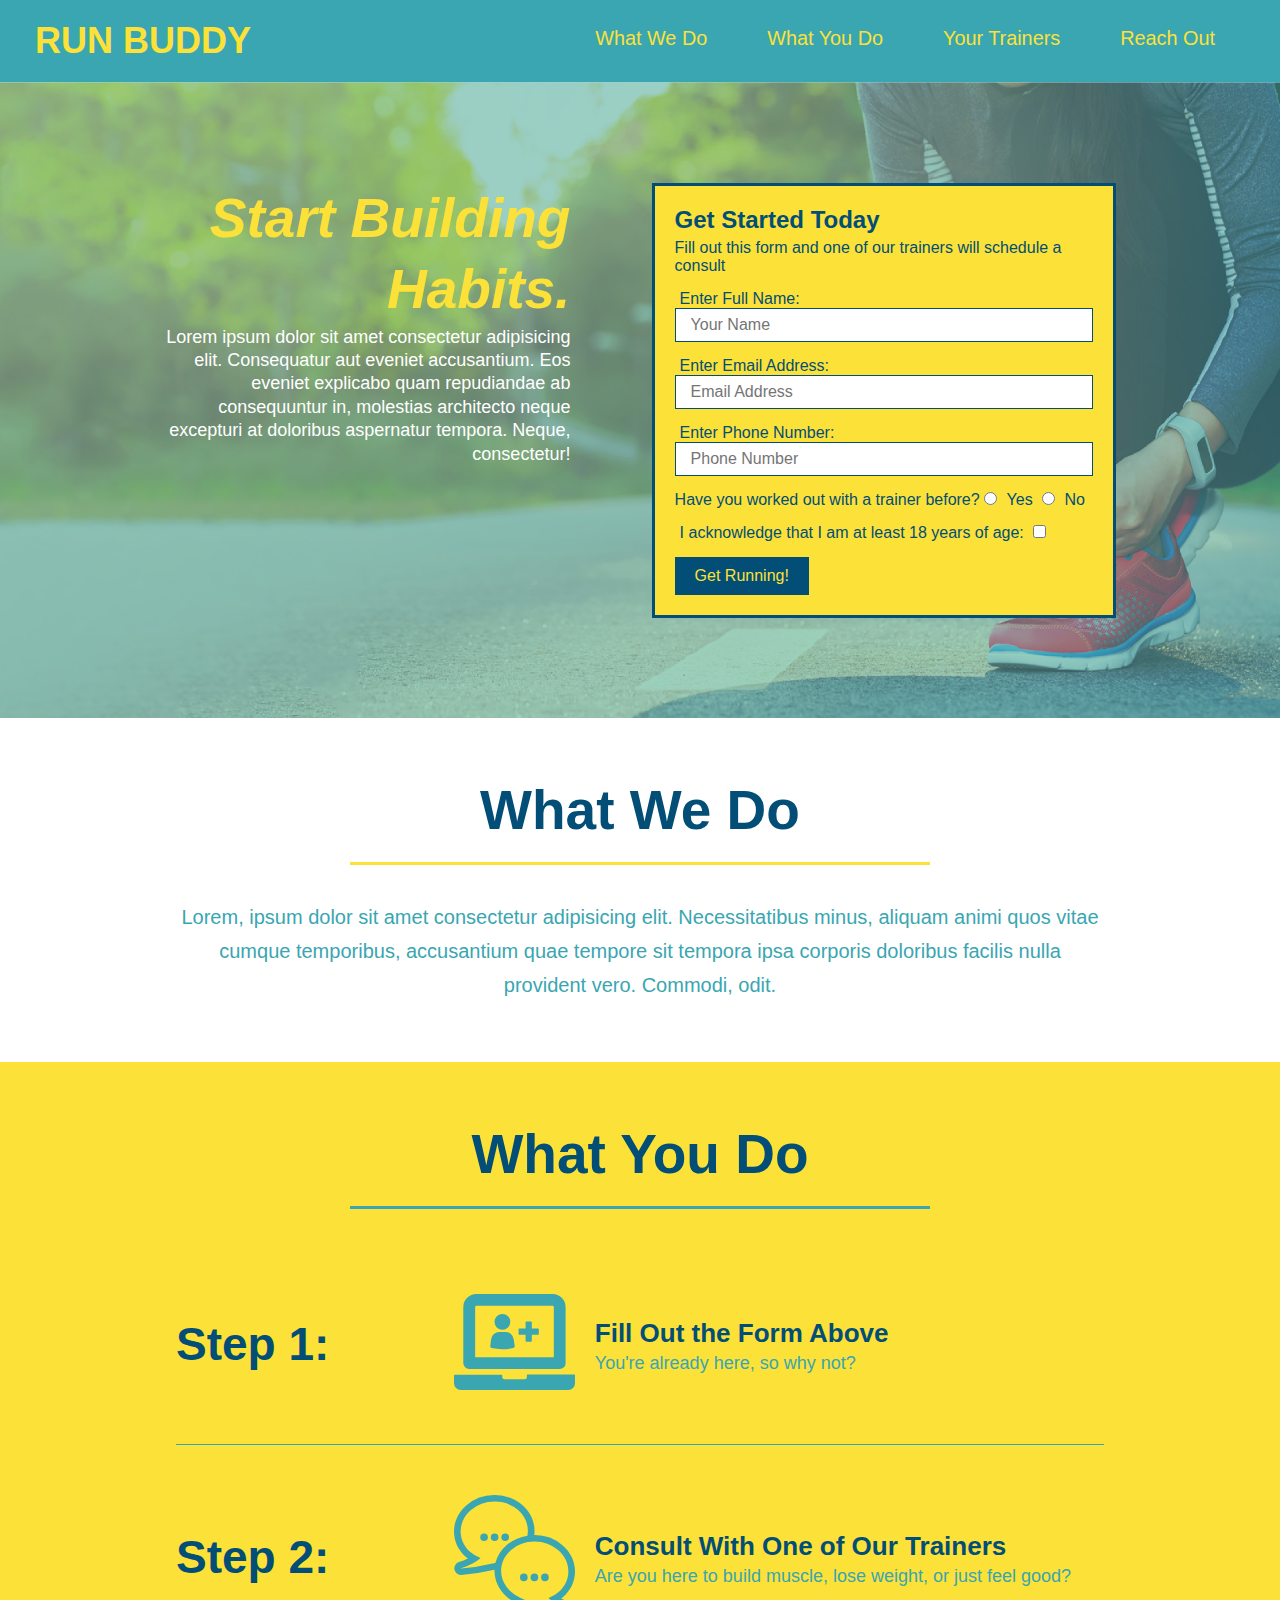
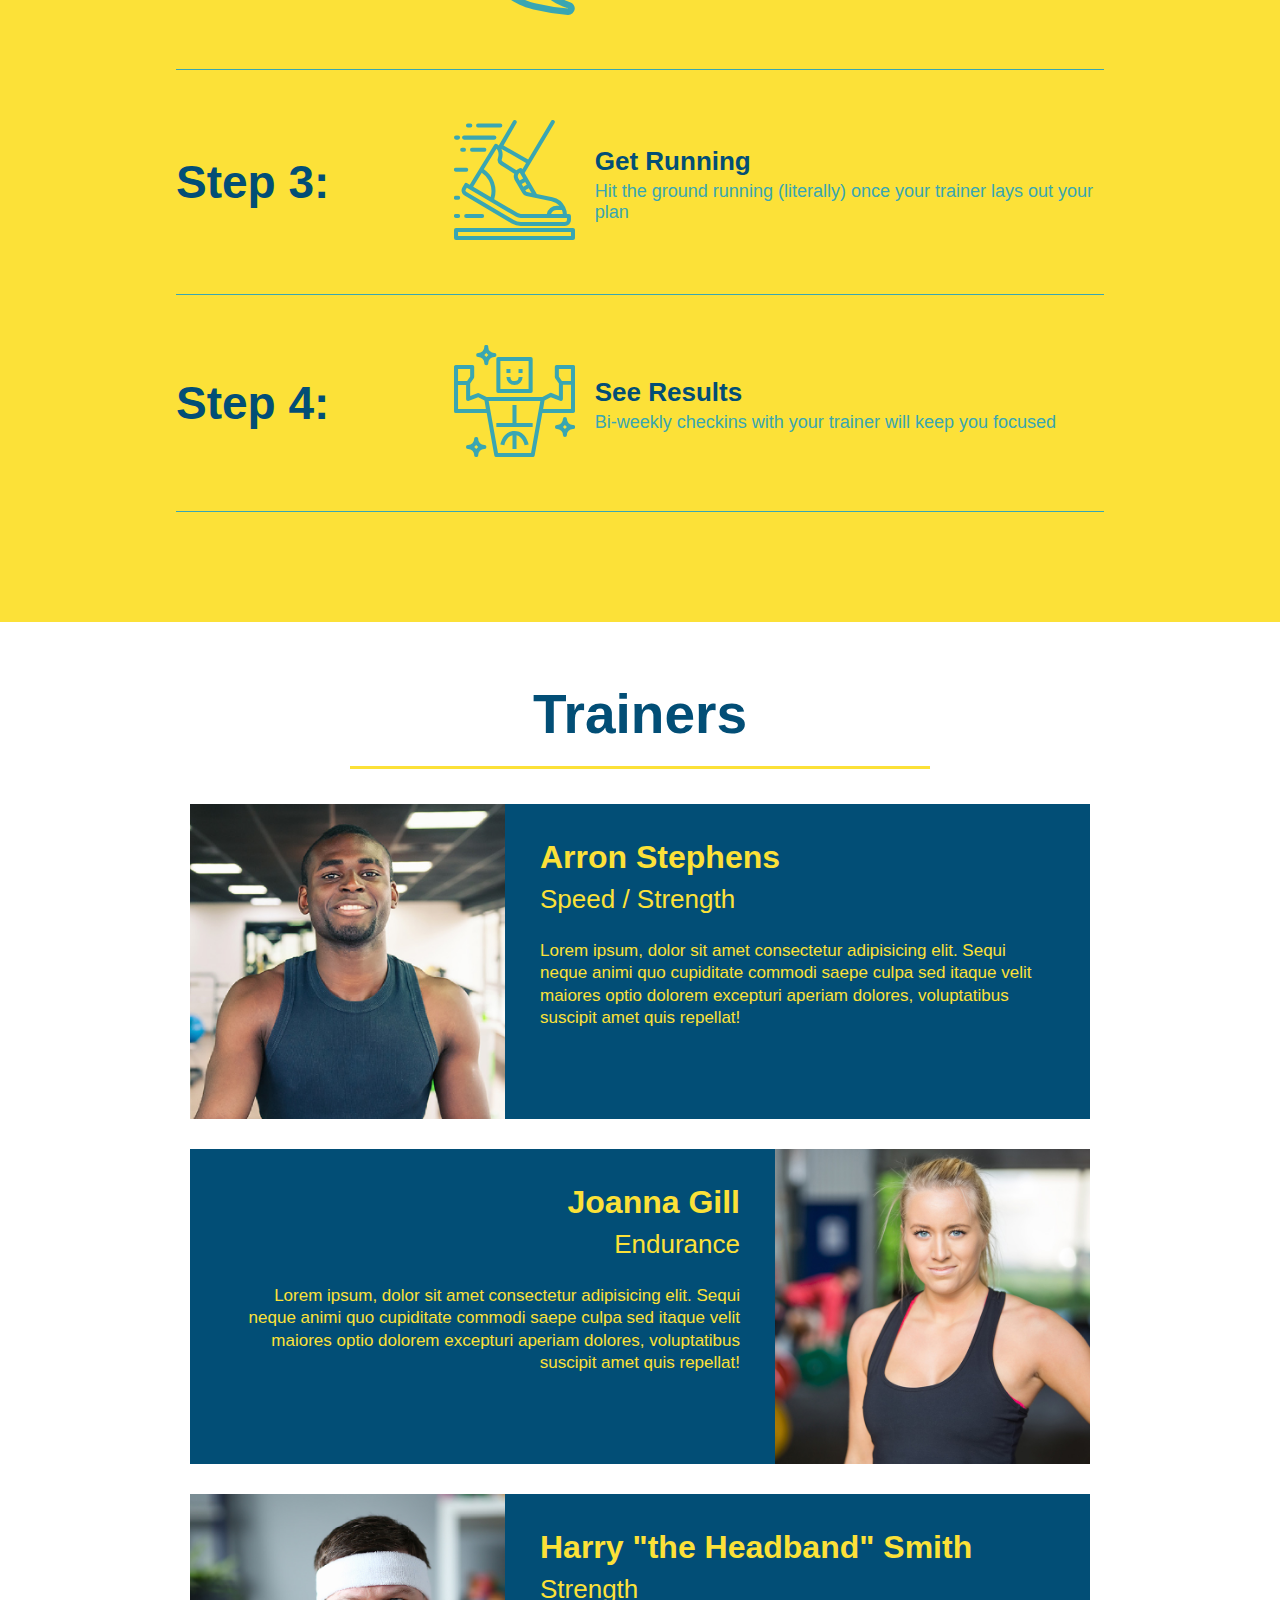
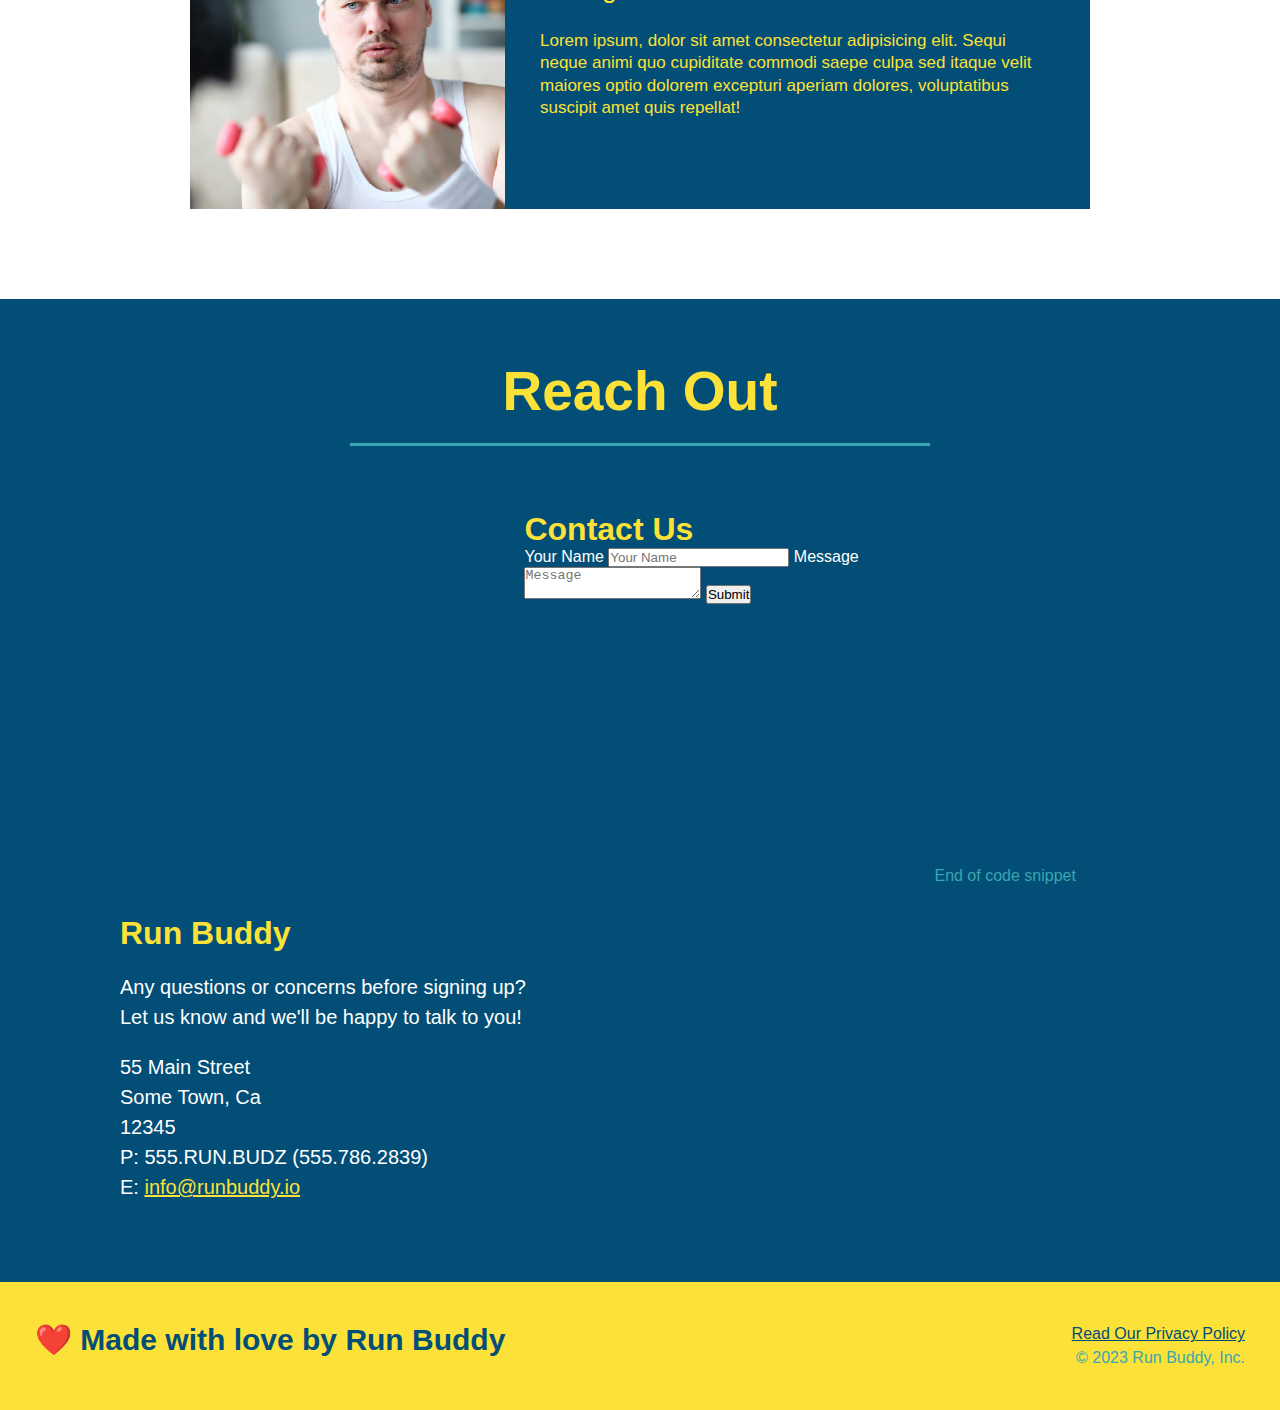
==== commit 56b397b5: "flexbox added to steps" ====
--- a/index.html
+++ b/index.html
@@ -80,25 +80,53 @@
     <div class="flex-row">
       <h2 class="section-title secondary-border">What You Do</h2>
     </div>
-    <div>
-      <img src="./assets/images/step-1.svg" alt="" />
-      <h3>Step 1: <span>Fill Out the Form Above</span></h3>
-      <p>You're already here, so why not?</p>
-    </div>
-    <div>
-      <img src="./assets/images/step-2.svg" alt="" />
-      <h3>Step 2: <span>Consult With One of Our Trainers</span></h3>
-      <p>Are you here to build muscle, lose weight, or just feel good?</p>
-    </div>
-    <div>
-      <img src="./assets/images/step-3.svg" alt="" />
-      <h3><span>Step 3: Get Running</span></h3>
-      <p>Hit the ground running (literally) once your trainer lays out your plan</p>
-    </div>
-    <div>
-      <img src="./assets/images/step-4.svg" alt="" />
-      <h3>Step 4: <span>See Results</span></h3>
-      <p>Bi-weekly checkins with your trainer will keep you focused</p>
+    <div class="step">
+      <h3>Step 1: </h3>
+      <div class="step-info">
+        <div class="step-img">
+          <img src="./assets/images/step-1.svg" alt="" />
+        </div>
+        <div class="step-text">
+          <h4>Fill Out the Form Above</h4>
+          <p>You're already here, so why not?</p>
+        </div>
+      </div>
+    </div>
+    <div class="step">
+      <h3>Step 2: </h3>
+      <div class="step-info">
+        <div class="step-img">
+          <img src="./assets/images/step-2.svg" alt="" />
+        </div>
+        <div class="step-text">
+          <h4>Consult With One of Our Trainers</h4>
+          <p>Are you here to build muscle, lose weight, or just feel good?</p>
+        </div>
+      </div>
+    </div>
+    <div class="step">
+      <h3>Step 3: </h3>
+      <div class="step-info">
+        <div class="step-img">
+          <img src="./assets/images/step-3.svg" alt="" />
+        </div>
+        <div class="step-text">
+          <h4>Get Running</h4>
+          <p>Hit the ground running (literally) once your trainer lays out your plan</p>
+        </div>
+      </div>
+    </div>
+    <div class="step">
+      <h3>Step 4: </h3>
+      <div class="step-info">
+        <div class="step-img">
+          <img src="./assets/images/step-4.svg" alt="" />
+        </div>
+        <div class="step-text">
+          <h4>See Results</h4>
+          <p>Bi-weekly checkins with your trainer will keep you focused</p>
+        </div>
+      </div>
     </div>
   </section>
 
--- a/assets/css/style.css
+++ b/assets/css/style.css
@@ -146,28 +146,52 @@
   background: #fce138;
 }
 
-.steps div {
-  margin-bottom: 80px;
-}
-
-.steps img {
-  width: 15%;
-  margin: 10px 0;
-}
-
-.steps h3 {
+.step {
+  margin: 50px auto;
+  padding-bottom: 50px;
+  width: 80%;
+  border-bottom: 1px solid #39a6b2;
+  display: flex;
+  flex-wrap: wrap;
+  align-items: center;
+  justify-content: space-between;
+}
+
+.step h3 {
   color: #024e76;
   font-size: 46px;
-  margin-top: 10px;
-}
-
-.steps p {
+  flex: 1 30%;
+}
+
+.step-info {
+  flex: 2 70%;
+  display: flex;
+  flex-wrap: wrap;
+  align-items: center;
+}
+
+.step-img {
+  flex: 1 12%;
+  margin-right: 20px;
+}
+
+.step-img img {
+  max-width: 100%;
+}
+
+.step-text {
+  flex: 12;
+}
+
+.step-text h4 {
+  font-size: 26px;
+  line-height: 1.5;
+  color: #024e76;
+}
+
+.step-text p {
   color: #39a6b2;
-  font-size: 23px;
-}
-
-.steps span {
-  font-size: 38px;
+  font-size: 18px;
 }
 
 .trainers {
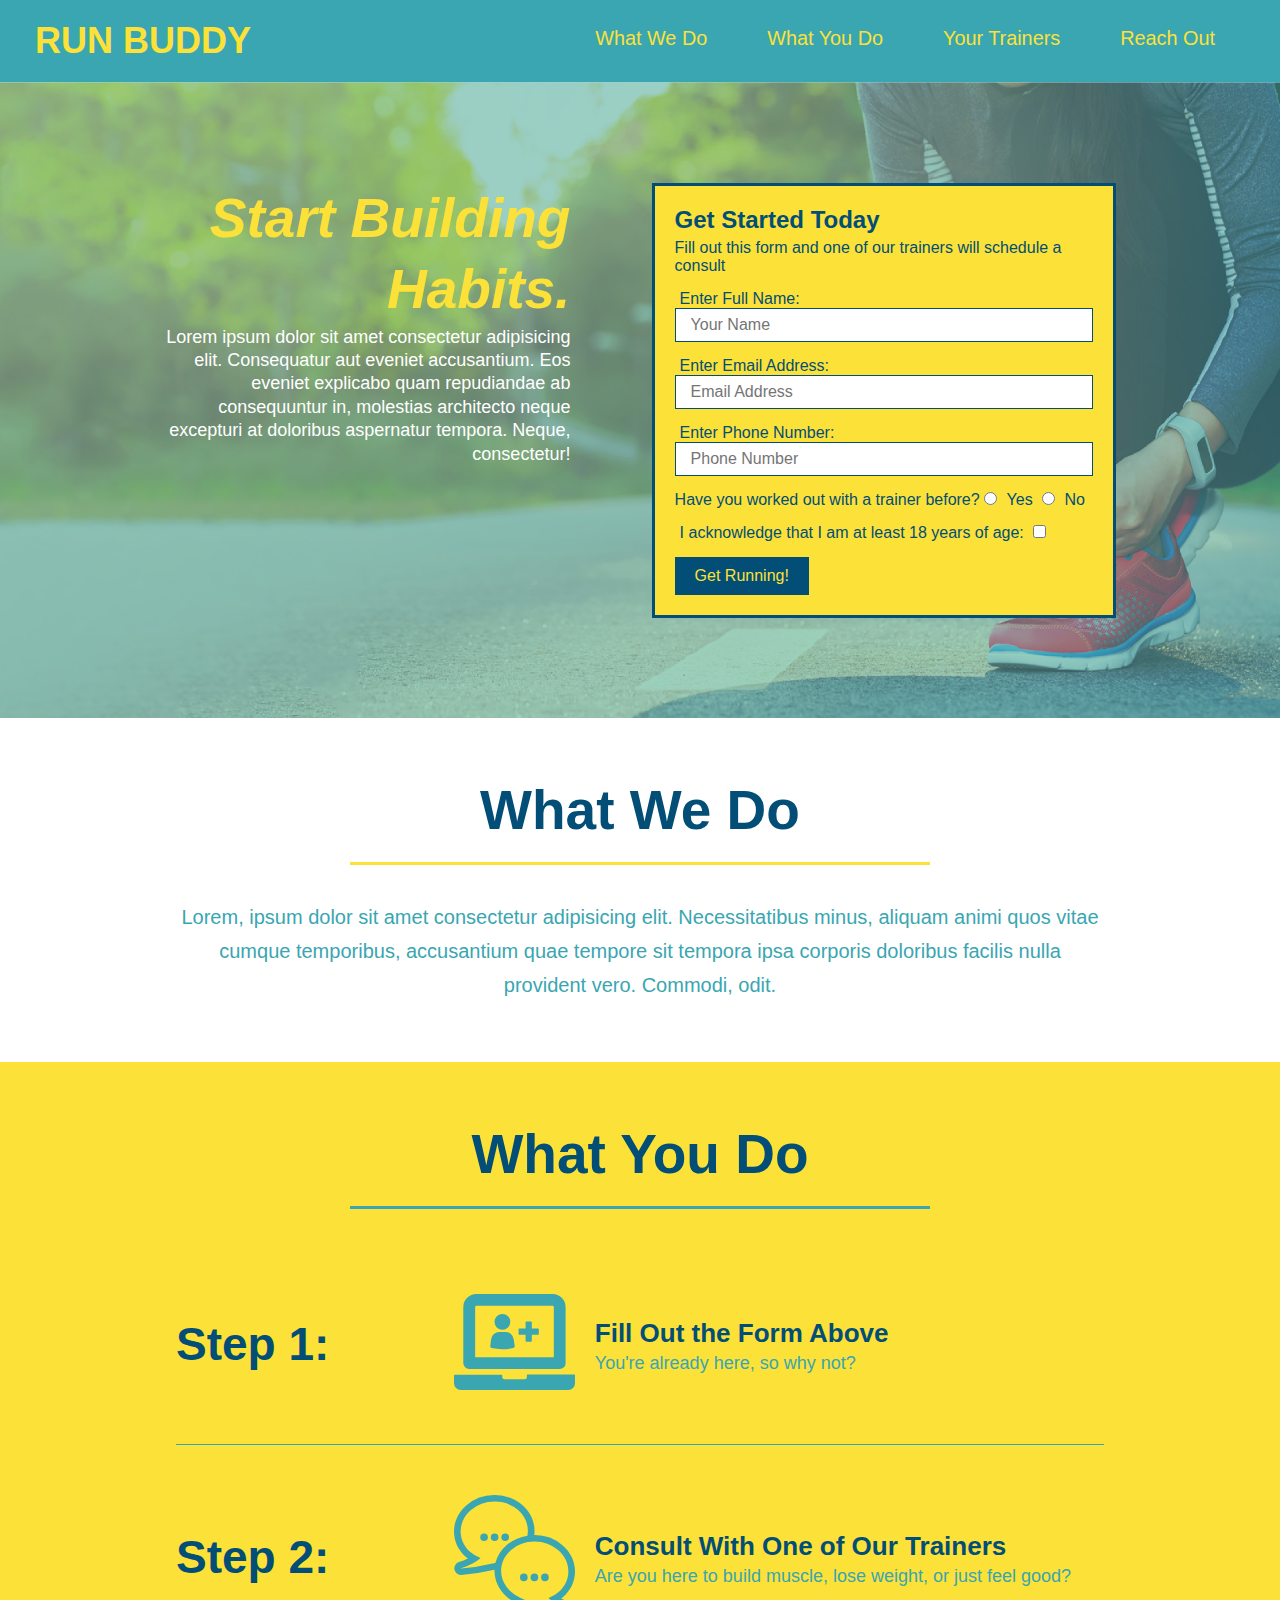
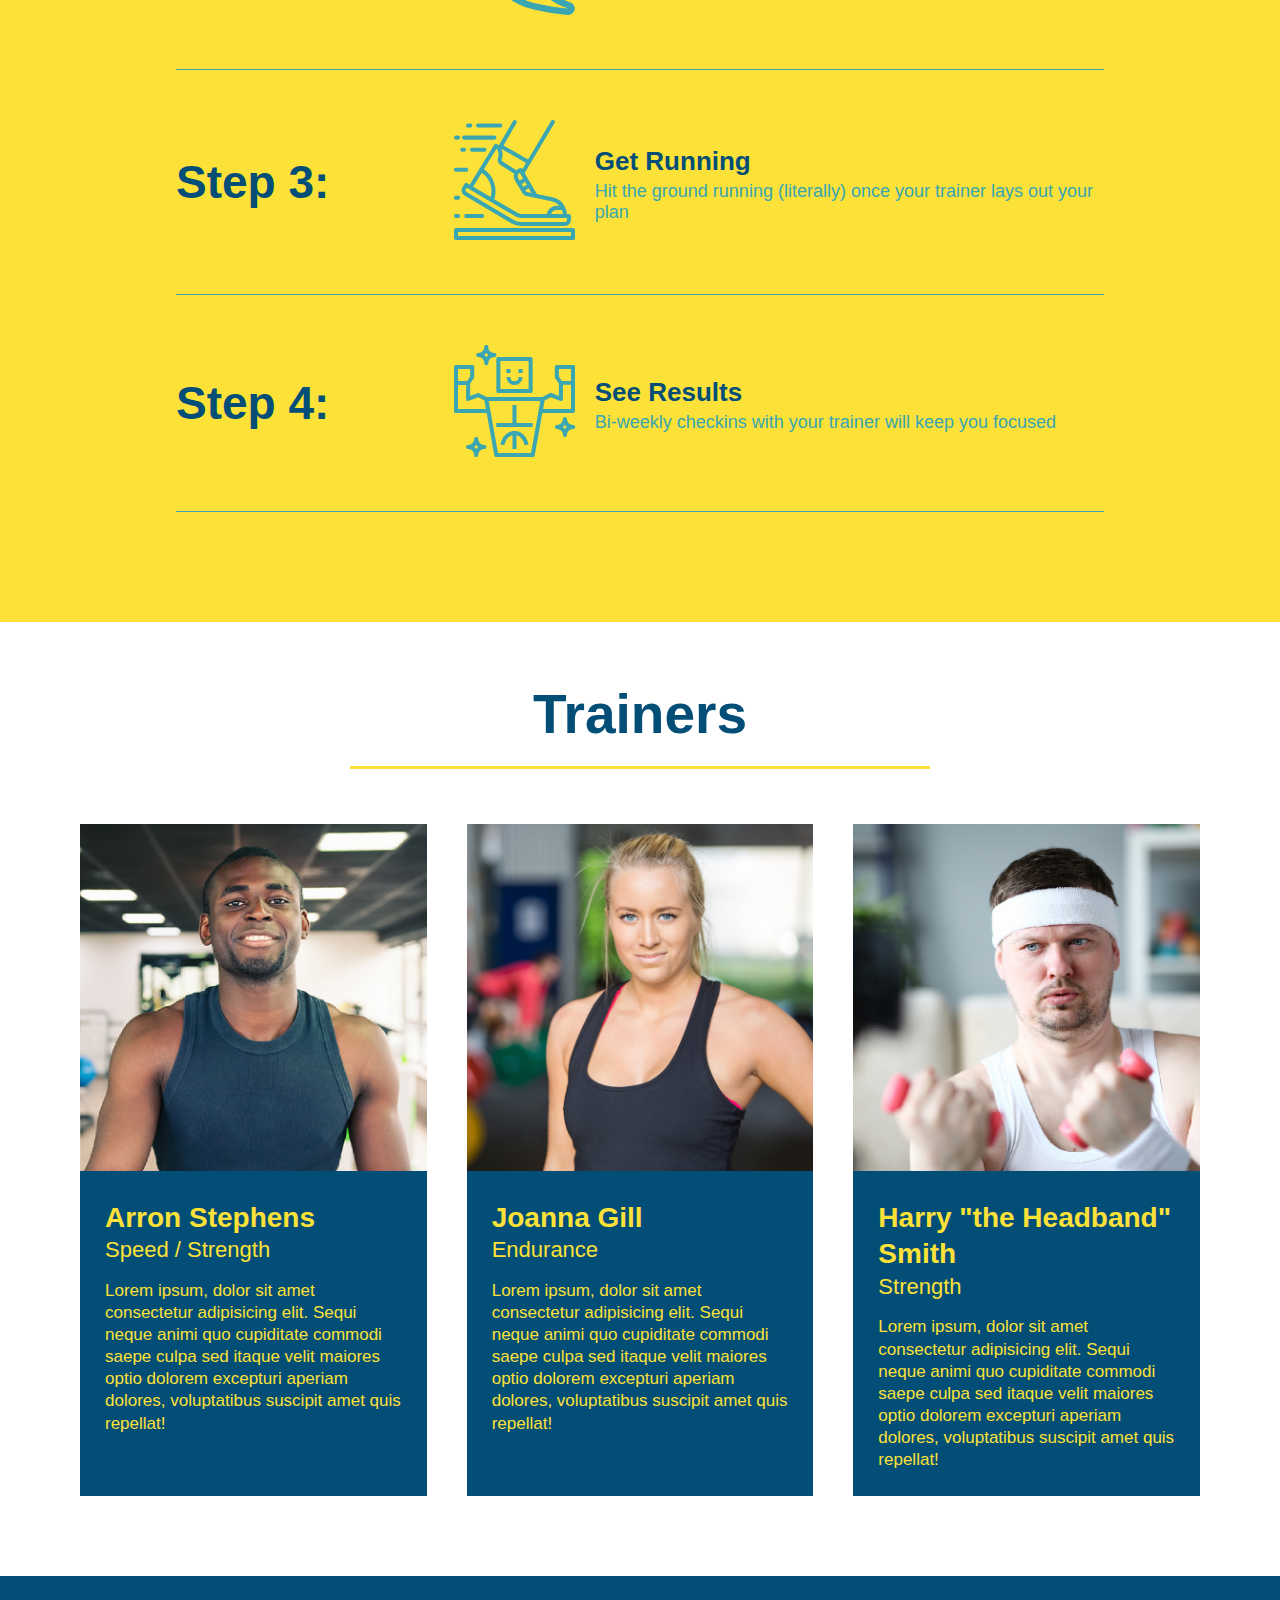
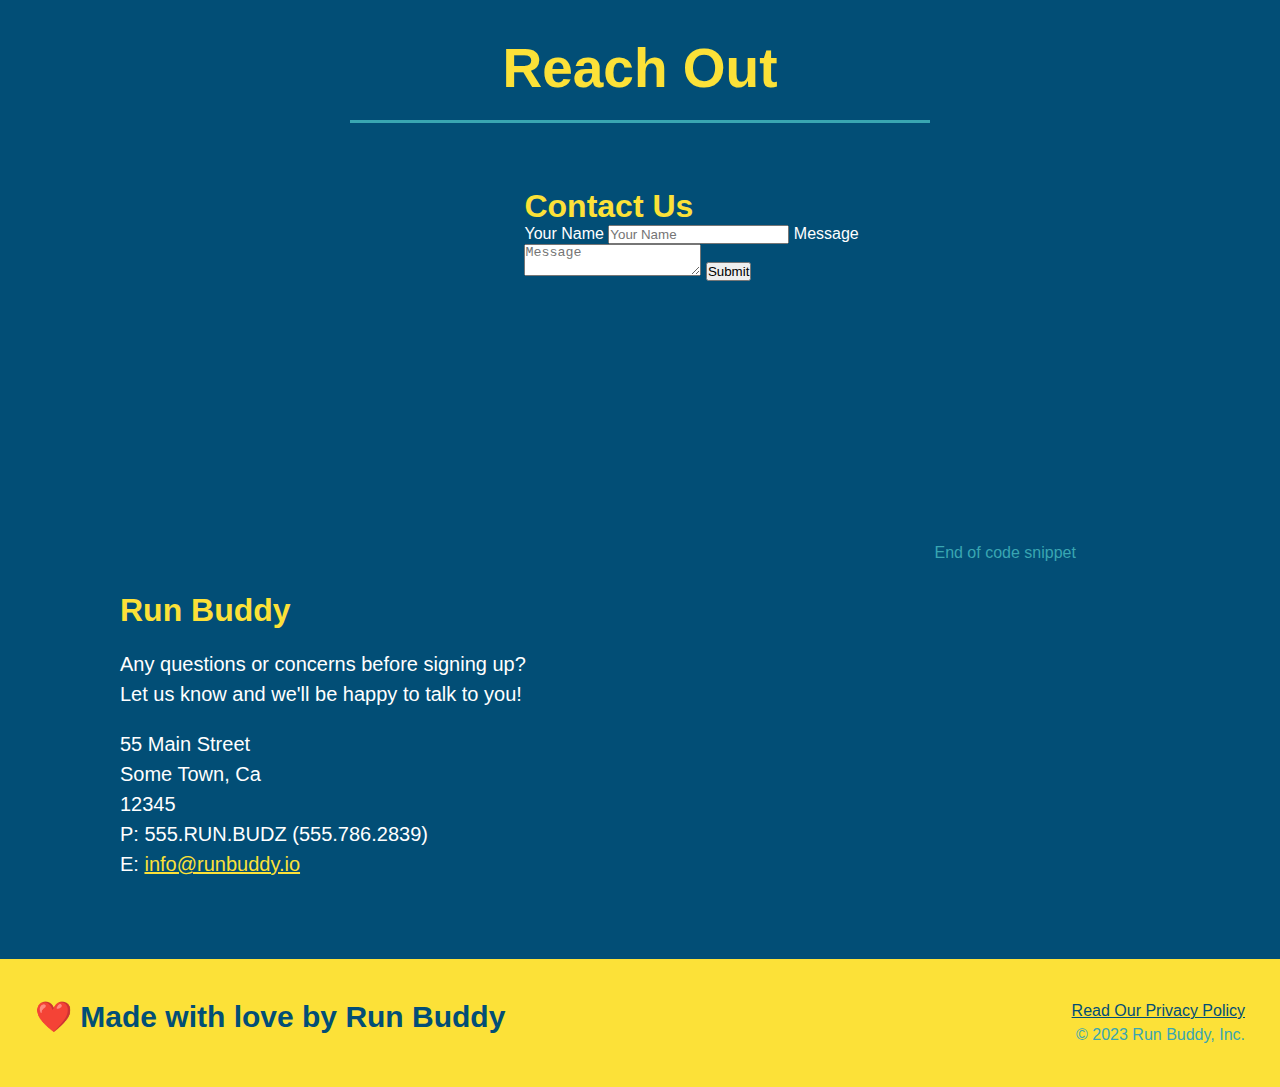
==== commit 9371c864: "flexbox added to trainers" ====
--- a/index.html
+++ b/index.html
@@ -130,48 +130,52 @@
     </div>
   </section>
 
-  <section id="your-trainers" class="trainers">
+  <section id="your-trainers">
     <div class="flex-row">
       <h2 class="section-title primary-border">Trainers</h2>
     </div>
-    <article class="trainer">
-      <img src="./assets/images/trainer-1.jpg" alt="Arron Stephens in his workout clothes, ready to pump iron" />
-      <div class="trainer-bio text-left">
-        <h3>Arron Stephens</h3>
-        <h4>Speed / Strength</h4>
-        <p>
-          Lorem ipsum, dolor sit amet consectetur adipisicing elit. Sequi neque animi quo cupiditate commodi saepe culpa
-          sed
-          itaque velit maiores optio dolorem excepturi aperiam dolores, voluptatibus suscipit amet quis repellat!
-        </p>
-      </div>
-    </article>
-    <article class="trainer">
-      <div class="trainer-bio text-right">
-        <h3>Joanna Gill</h3>
-        <h4>Endurance</h4>
-        <p>
-          Lorem ipsum, dolor sit amet consectetur adipisicing elit. Sequi neque animi quo cupiditate commodi saepe culpa
-          sed
-          itaque velit maiores optio dolorem excepturi aperiam dolores, voluptatibus suscipit amet quis repellat!
-        </p>
-      </div>
-      <img src="./assets/images/trainer-2.jpg" alt="Joanna Gill cooling off after a workout" />
-    </article>
-    <article class="trainer">
-      <img src="./assets/images/trainer-3.jpg"
-        alt="Harry Smith wearing a headband and lifting comically small pink weights" />
-      <div class="trainer-bio text-left">
-        <h3>Harry "the Headband" Smith</h3>
-        <h4>Strength</h4>
-        <p>
-          Lorem ipsum, dolor sit amet consectetur adipisicing elit. Sequi neque animi quo cupiditate commodi saepe culpa
-          sed
-          itaque velit maiores optio dolorem excepturi aperiam dolores, voluptatibus suscipit amet quis repellat!
-        </p>
-      </div>
-    </article>
-
+    <div class="trainers">
+      <article class="trainer">
+        <img src="./assets/images/trainer-1.jpg" alt="Arron Stephens in his workout clothes, ready to pump iron" />
+        <div class="trainer-bio">
+          <h3 class="trainer-name">Arron Stephens</h3>
+          <h4 class="trainer-role">Speed / Strength</h4>
+          <p>
+            Lorem ipsum, dolor sit amet consectetur adipisicing elit. Sequi neque animi quo cupiditate commodi saepe
+            culpa
+            sed
+            itaque velit maiores optio dolorem excepturi aperiam dolores, voluptatibus suscipit amet quis repellat!
+          </p>
+        </div>
+      </article>
+      <article class="trainer">
+        <img src="./assets/images/trainer-2.jpg" alt="Joanna Gill cooling off after a workout" />
+        <div class="trainer-bio">
+          <h3 class="trainer-name">Joanna Gill</h3>
+          <h4 class="trainer-role">Endurance</h4>
+          <p>
+            Lorem ipsum, dolor sit amet consectetur adipisicing elit. Sequi neque animi quo cupiditate commodi saepe
+            culpa
+            sed
+            itaque velit maiores optio dolorem excepturi aperiam dolores, voluptatibus suscipit amet quis repellat!
+          </p>
+        </div>
+      </article>
+      <article class="trainer">
+        <img src="./assets/images/trainer-3.jpg"
+          alt="Harry Smith wearing a headband and lifting comically small pink weights" />
+        <div class="trainer-bio">
+          <h3 class="trainer-name">Harry "the Headband" Smith</h3>
+          <h4 class="trainer-role">Strength</h4>
+          <p>
+            Lorem ipsum, dolor sit amet consectetur adipisicing elit. Sequi neque animi quo cupiditate commodi saepe
+            culpa
+            sed
+            itaque velit maiores optio dolorem excepturi aperiam dolores, voluptatibus suscipit amet quis repellat!
+          </p>
+        </div>
+      </article>
+    </div>
   </section>
 
   <section id="reach-out" class="contact">
--- a/assets/css/style.css
+++ b/assets/css/style.css
@@ -195,14 +195,11 @@
 }
 
 .trainers {
-}
-
-.text-left {
-  text-align: left;
-}
-
-.text-right {
-  text-align: right;
+  width: 100%;
+  margin: 0 auto;
+  display: flex;
+  flex-wrap: wrap;
+  justify-content: space-around;
 }
 
 .flex-row {
@@ -210,38 +207,33 @@
 }
 
 .trainer {
-  width: 900px;
-  margin: 0 auto 30px auto;
+  margin: 20px;
   background: #024e76;
   color: #fce138;
-  overflow: auto;
+  flex: 1;
 }
 
 .trainer img {
-  width: 35%;
-  float: left;
+  width: 100%;
 }
 
 .trainer-bio {
-  padding: 35px;
-  float: left;
-  width: 65%;
+  padding: 25px;
+  line-height: 1.3;
 }
 
 .trainer-bio h3 {
-  font-size: 32px;
-  margin-bottom: 8px;
+  font-size: 28px;
 }
 
 .trainer-bio h4 {
   font-weight: lighter;
-  font-size: 26px;
-  margin-bottom: 25px;
+  font-size: 22px;
+  margin-bottom: 15px;
 }
 
 .trainer-bio p {
   font-size: 17px;
-  line-height: 1.3;
 }
 
 .contact {
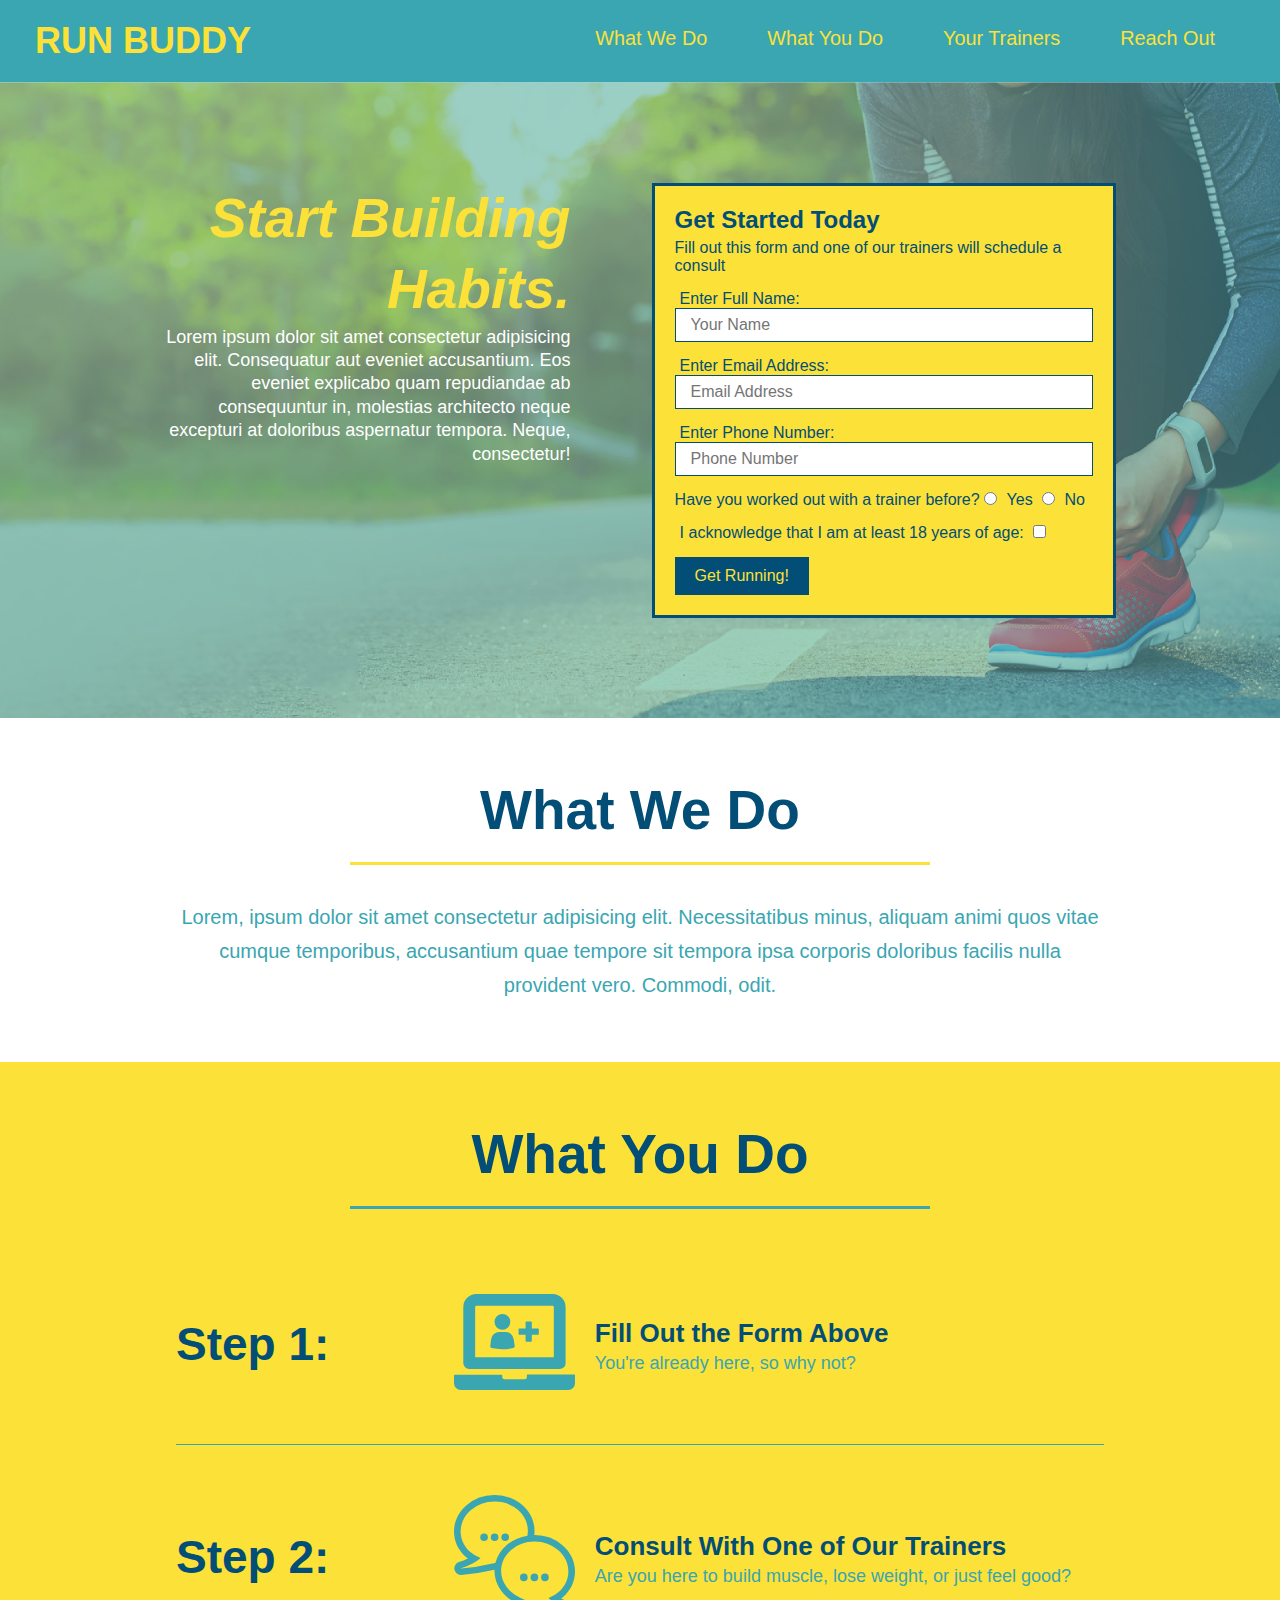
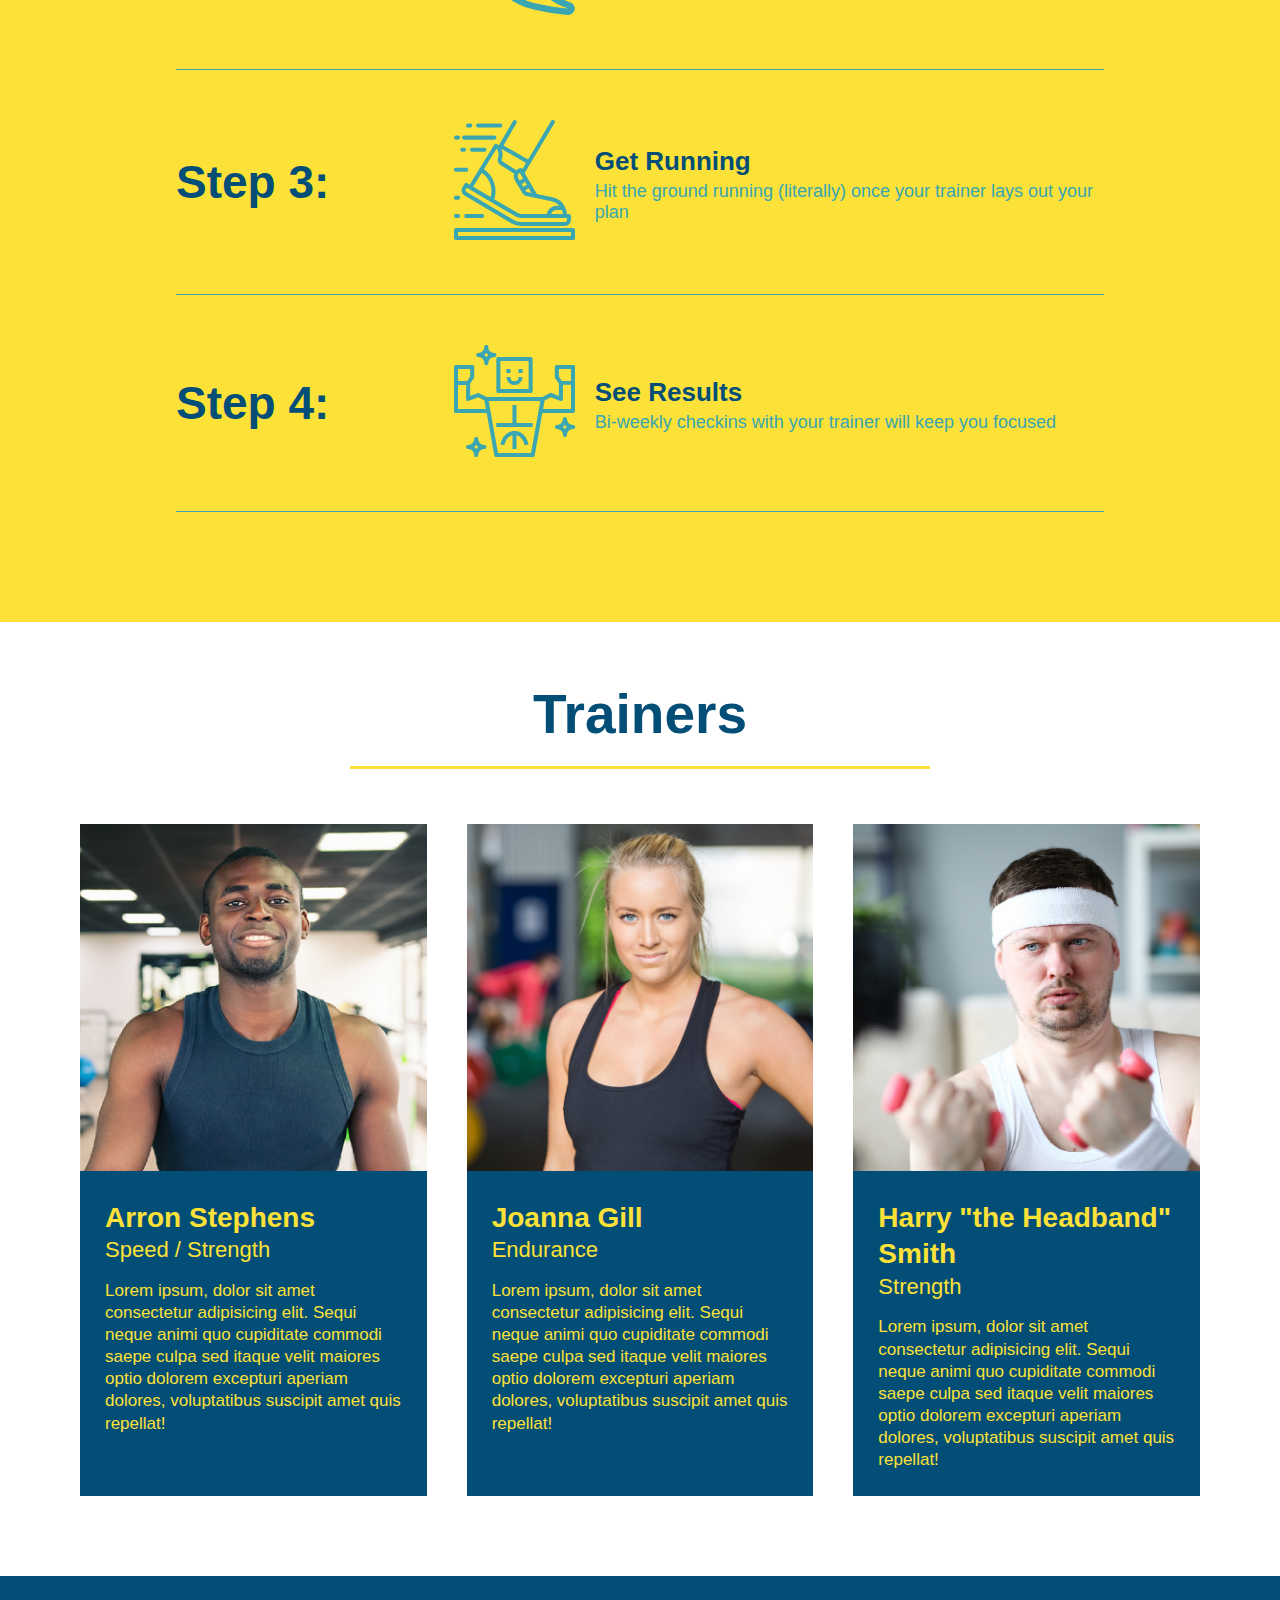
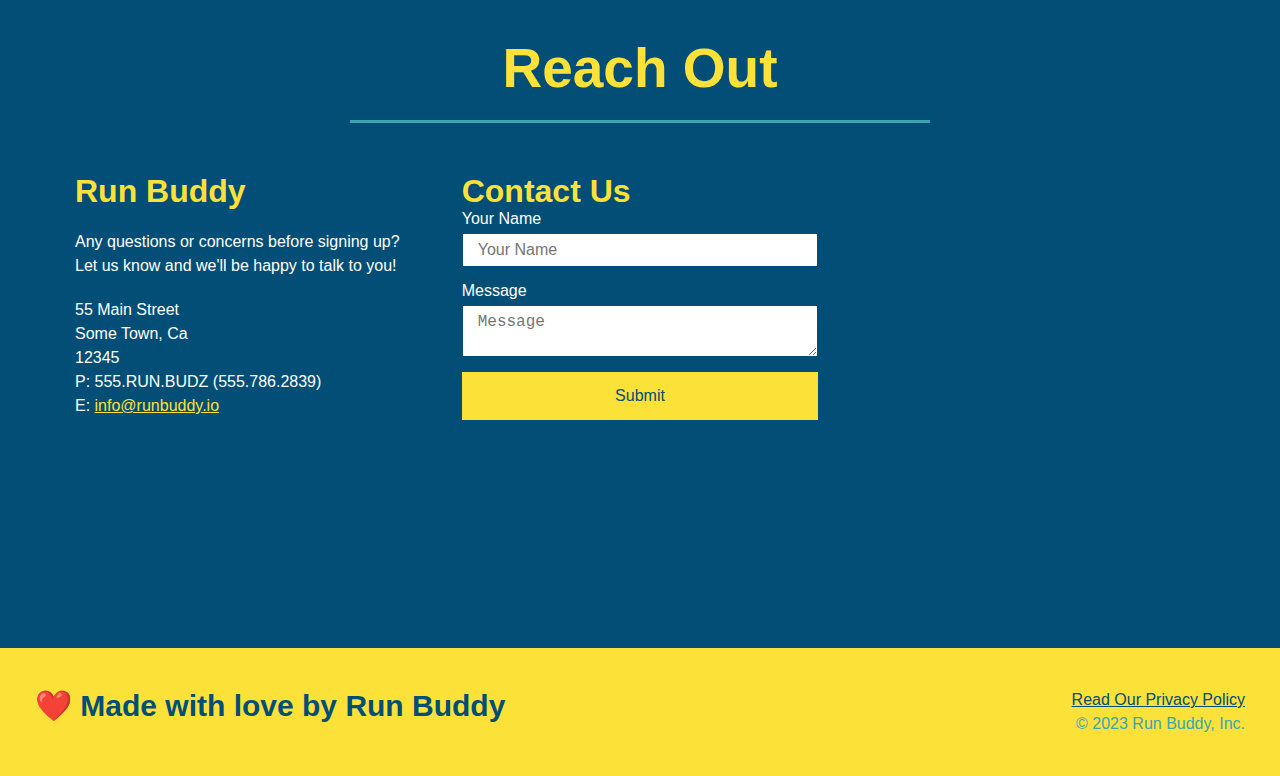
==== commit 6957b236: "reach out flexboxed" ====
--- a/index.html
+++ b/index.html
@@ -183,24 +183,6 @@
       <h2 class="section-title secondary-border">Reach Out</h2>
     </div>
     <div class="contact-info">
-      <!--<div>-->
-      <iframe
-        src="https://www.google.com/maps/embed?pb=!1m18!1m12!1m3!1d2823.849715448648!2d-93.12487278860944!3d44.94672297094951!2m3!1f0!2f0!3f0!3m2!1i1024!2i768!4f13.1!3m3!1m2!1s0x87f62a9736c60fc9%3A0xe83e194559a98d6f!2sRevival%20St.%20Paul!5e0!3m2!1sen!2sus!4v1686687495196!5m2!1sen!2sus"
-        style="border:0;" allowfullscreen="" loading="lazy" referrerpolicy="no-referrer-when-downgrade"></iframe>
-      <!--</div>-->
-      <div class="contact-form">
-        <h3>Contact Us</h3>
-        <form>
-          <label for="contact-name">Your Name</label>
-          <input type="text" id="contact-name" placeholder="Your Name" />
-
-          <label for="contact-message">Message</label>
-          <textarea id="contact-message" placeholder="Message"></textarea>
-
-          <button type="submit">Submit</button>
-        </form>
-      </div>End of code snippet
-
       <div>
         <h3>Run Buddy</h3>
         <p>
@@ -216,6 +198,21 @@
           E: <a href="mailto:info@runbuddy.io">info@runbuddy.io</a>
         </address>
       </div>
+      <div class="contact-form">
+        <h3>Contact Us</h3>
+        <form>
+          <label for="contact-name">Your Name</label>
+          <input type="text" id="contact-name" placeholder="Your Name" />
+
+          <label for="contact-message">Message</label>
+          <textarea id="contact-message" placeholder="Message"></textarea>
+
+          <button type="submit">Submit</button>
+        </form>
+      </div>
+      <iframe
+        src="https://www.google.com/maps/embed?pb=!1m18!1m12!1m3!1d2823.849715448648!2d-93.12487278860944!3d44.94672297094951!2m3!1f0!2f0!3f0!3m2!1i1024!2i768!4f13.1!3m3!1m2!1s0x87f62a9736c60fc9%3A0xe83e194559a98d6f!2sRevival%20St.%20Paul!5e0!3m2!1sen!2sus!4v1686687495196!5m2!1sen!2sus"
+        style="border:0;" allowfullscreen="" loading="lazy" referrerpolicy="no-referrer-when-downgrade"></iframe>
     </div>
   </section>
 
--- a/assets/css/style.css
+++ b/assets/css/style.css
@@ -35,10 +35,10 @@
 
 header nav ul {
   display: flex;
-    flex-wrap: wrap;
-    justify-content: space-between;
-    align-items: center;
-    list-style: none;
+  flex-wrap: wrap;
+  justify-content: space-between;
+  align-items: center;
+  list-style: none;
 }
 
 header nav ul li a {
@@ -62,11 +62,11 @@
 
 .hero-cta {
   width: 35%;
-    text-align: right;
-    margin: 3.5%;
-    color: #fff;
-    font-size: 18px;
-    line-height: 1.3;
+  text-align: right;
+  margin: 3.5%;
+  color: #fff;
+  font-size: 18px;
+  line-height: 1.3;
 }
 
 .hero-cta h2 {
@@ -244,17 +244,22 @@
   color: #fce138;
 }
 
+.contact-info {
+  display: flex;
+  justify-content: space-between;
+  flex-wrap: wrap;
+}
+
+.contact-info>* {
+  flex: 1;
+  margin: 15px;
+}
+
 .contact-info iframe {
-  width: 400px;
   height: 400px;
 }
 
 .contact-info div {
-  width: 410px;
-  display: inline-block;
-  vertical-align: top;
-  text-align: left;
-  margin: 30px 0 0 60px;
   color: white;
 }
 
@@ -263,15 +268,38 @@
   font-size: 32px;
 }
 
-.contact-info p, .contact-info address {
+.contact-info p,
+.contact-info address {
   margin: 20px 0;
   line-height: 1.5;
-  font-size: 20px;
+  font-size: 16px;
   font-style: normal;
 }
 
 .contact-info a {
   color: #fce138;
+}
+
+.contact-form input,
+.contact-form textarea {
+  border: 1px solid #024e76;
+  display: block;
+  padding: 7px 15px;
+  font-size: 16px;
+  color: #024e76;
+  width: 100%;
+  margin-bottom: 15px;
+  margin-top: 5px;
+}
+
+.contact-form button {
+  width: 100%;
+  border: none;
+  background: #fce138;
+  color: #024e76;
+  text-align: center;
+  padding: 15px 0;
+  font-size: 16px;
 }
 
 footer {
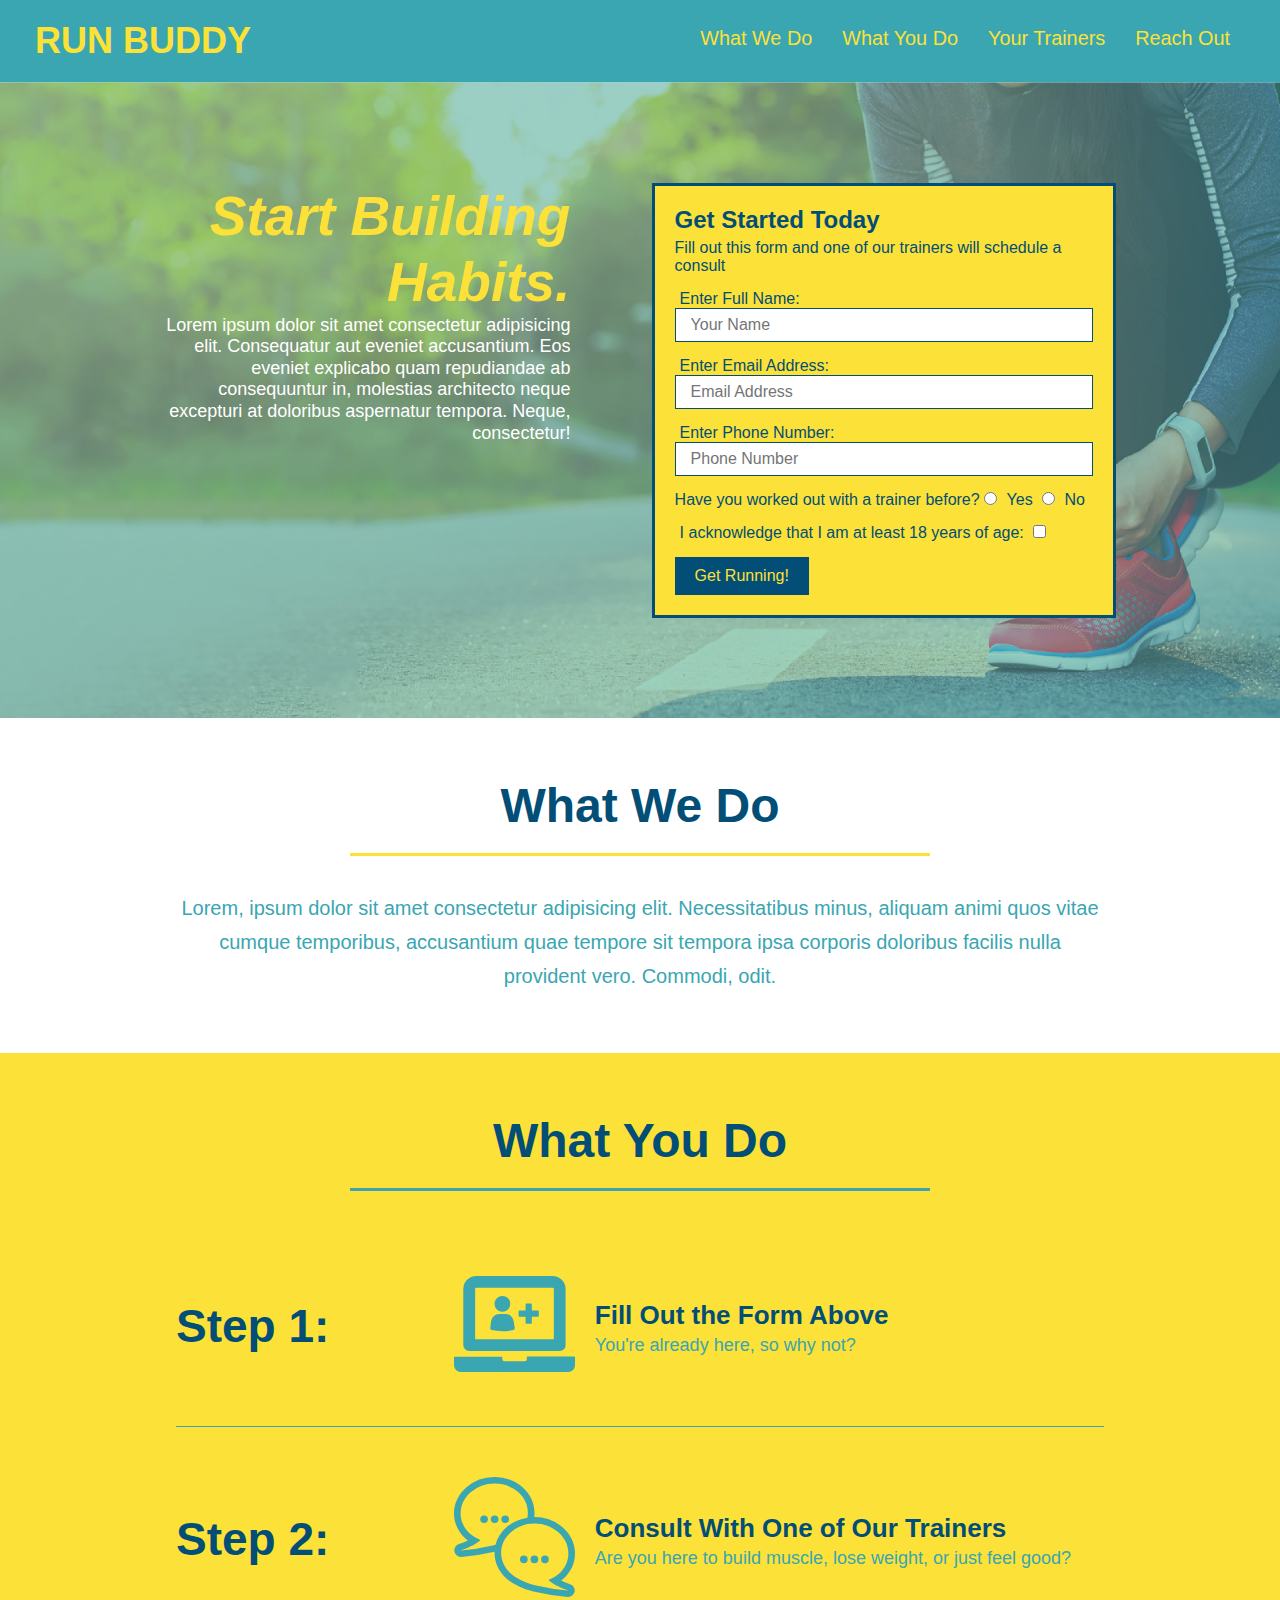
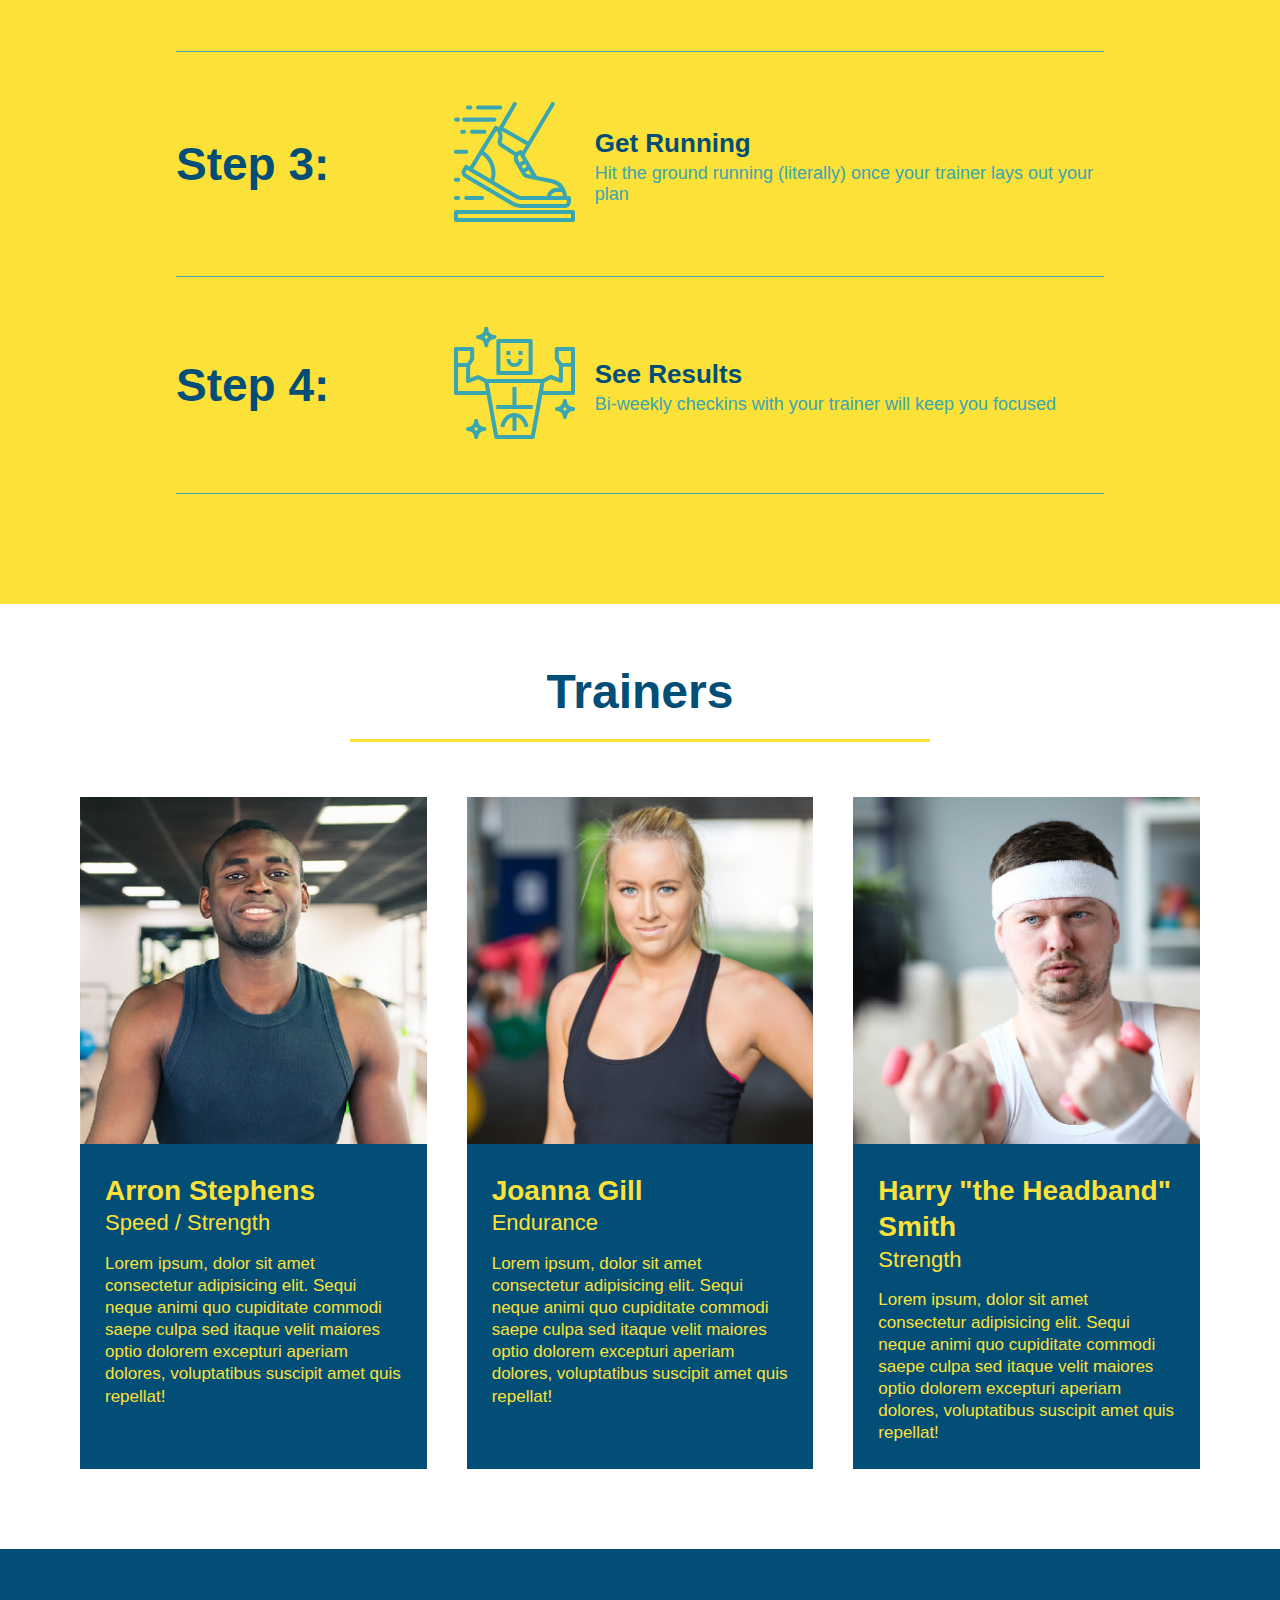
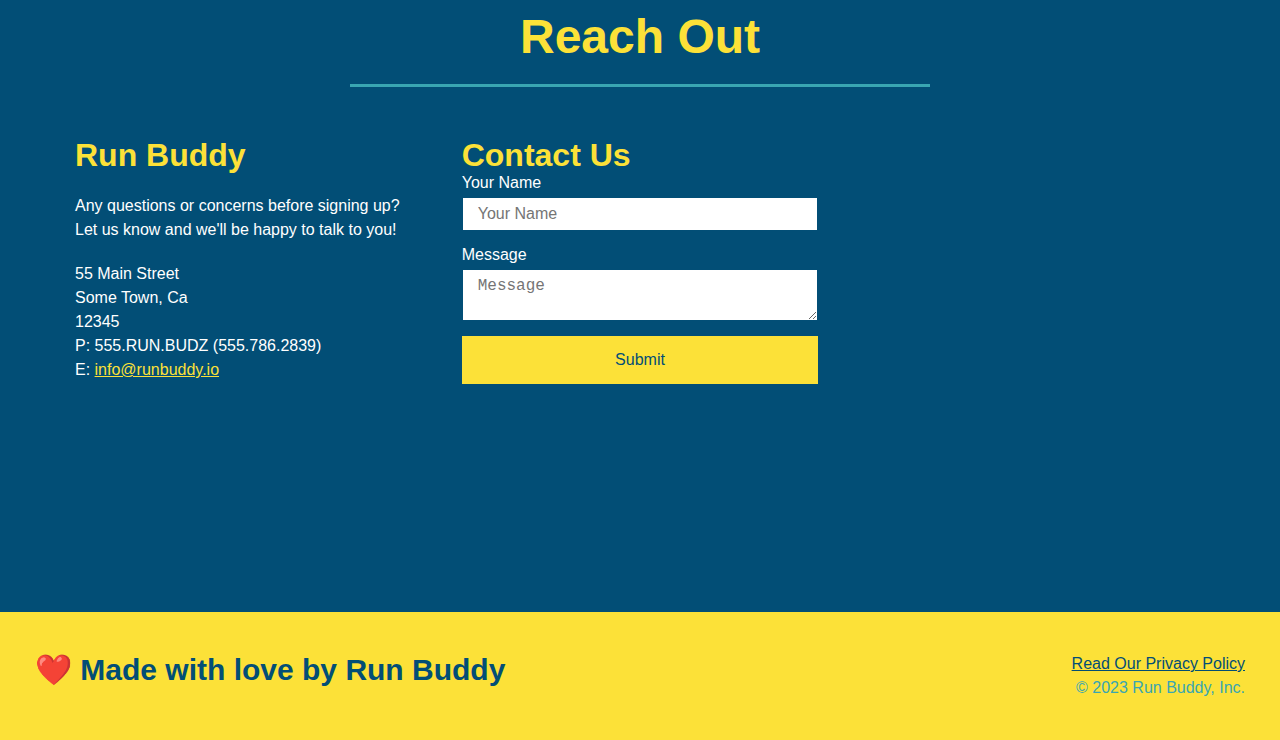
==== commit 019ee87c: "media queries added" ====
--- a/index.html
+++ b/index.html
@@ -3,6 +3,7 @@
 
 <head>
   <meta charset="UTF-8" />
+  <meta name="viewport" content="width=device-width, intial-scale=1.0" /> 
   <link rel="stylesheet" href="./assets/css/style.css" />
   <title>Amy's Awesome Run Buddy</title>
 </head>
--- a/assets/css/style.css
+++ b/assets/css/style.css
@@ -42,7 +42,7 @@
 }
 
 header nav ul li a {
-  margin: 0 30px;
+  padding: 10px 15px;
   font-weight: lighter;
   font-size: 1.55vw;
 }
@@ -58,6 +58,7 @@
   display: flex;
   justify-content: center;
   flex-wrap: wrap;
+  align-items: flex-start;
 }
 
 .hero-cta {
@@ -66,7 +67,7 @@
   margin: 3.5%;
   color: #fff;
   font-size: 18px;
-  line-height: 1.3;
+  line-height: 1.2;
 }
 
 .hero-cta h2 {
@@ -116,7 +117,7 @@
 }
 
 .section-title {
-  font-size: 55px;
+  font-size: 48px;
   color: #024e76;
   border-bottom: 3px solid;
   padding-bottom: 20px;
@@ -324,4 +325,109 @@
 
 footer a {
   color: #024e76;
+}
+
+@media screen and (max-width: 980px) {
+  header {
+    padding-bottom: 0;
+    justify-content: center;
+  }
+
+  header h1 {
+    width: 100%;
+    text-align: center;
+  }
+
+  header nav ul {
+    margin-top: 20px;
+    width: 100%;
+    justify-content: center;
+  }
+
+  header nav ul li a {
+    font-size: 20px;
+  }
+
+  footer h2, footer div {
+    text-align: center;
+    width: 100%;
+  }
+
+  .hero-cta, .hero-form {
+    width: 100%;
+  }
+  
+  .hero-cta {
+    text-align: center;
+  }
+
+  .section-title {
+    width: 80%;
+  }
+  
+  .trainer {
+    flex: 0 70%;
+  }
+  
+  .contact-info iframe{
+    flex: 1 100%;
+  }
+}
+
+@media screen and (max-width: 768px) {
+  section {
+    padding: 30px 15px;
+  }
+
+  .step h3 {
+    flex: 1 100%;
+    text-align: center;
+  }
+
+  .step-info {
+    flex: 2 100%;
+    text-align: center;
+    justify-content: center;
+  }
+
+  .step-img {
+    flex: 0 32%;
+    margin-right: 0;
+    margin-top: 15px;
+    margin-bottom: 15px;
+  }
+
+  .step-text {
+    flex: 100%;  
+  }
+}
+
+@media screen and (max-width: 575px) {
+  .hero-form button {
+    width: 100%;
+  }
+
+  .section-title {
+    width: 95%;
+  }
+
+  .intro p {
+    width: 100%;
+  }
+
+  .trainer {
+    flex: 0 100%;
+  }
+
+  .contact-info {
+    text-align: center;
+  }
+
+  .contact-info > * {
+    flex: 0 100%;
+  }
+
+  .contact-form {
+    order: 3;
+  }
 }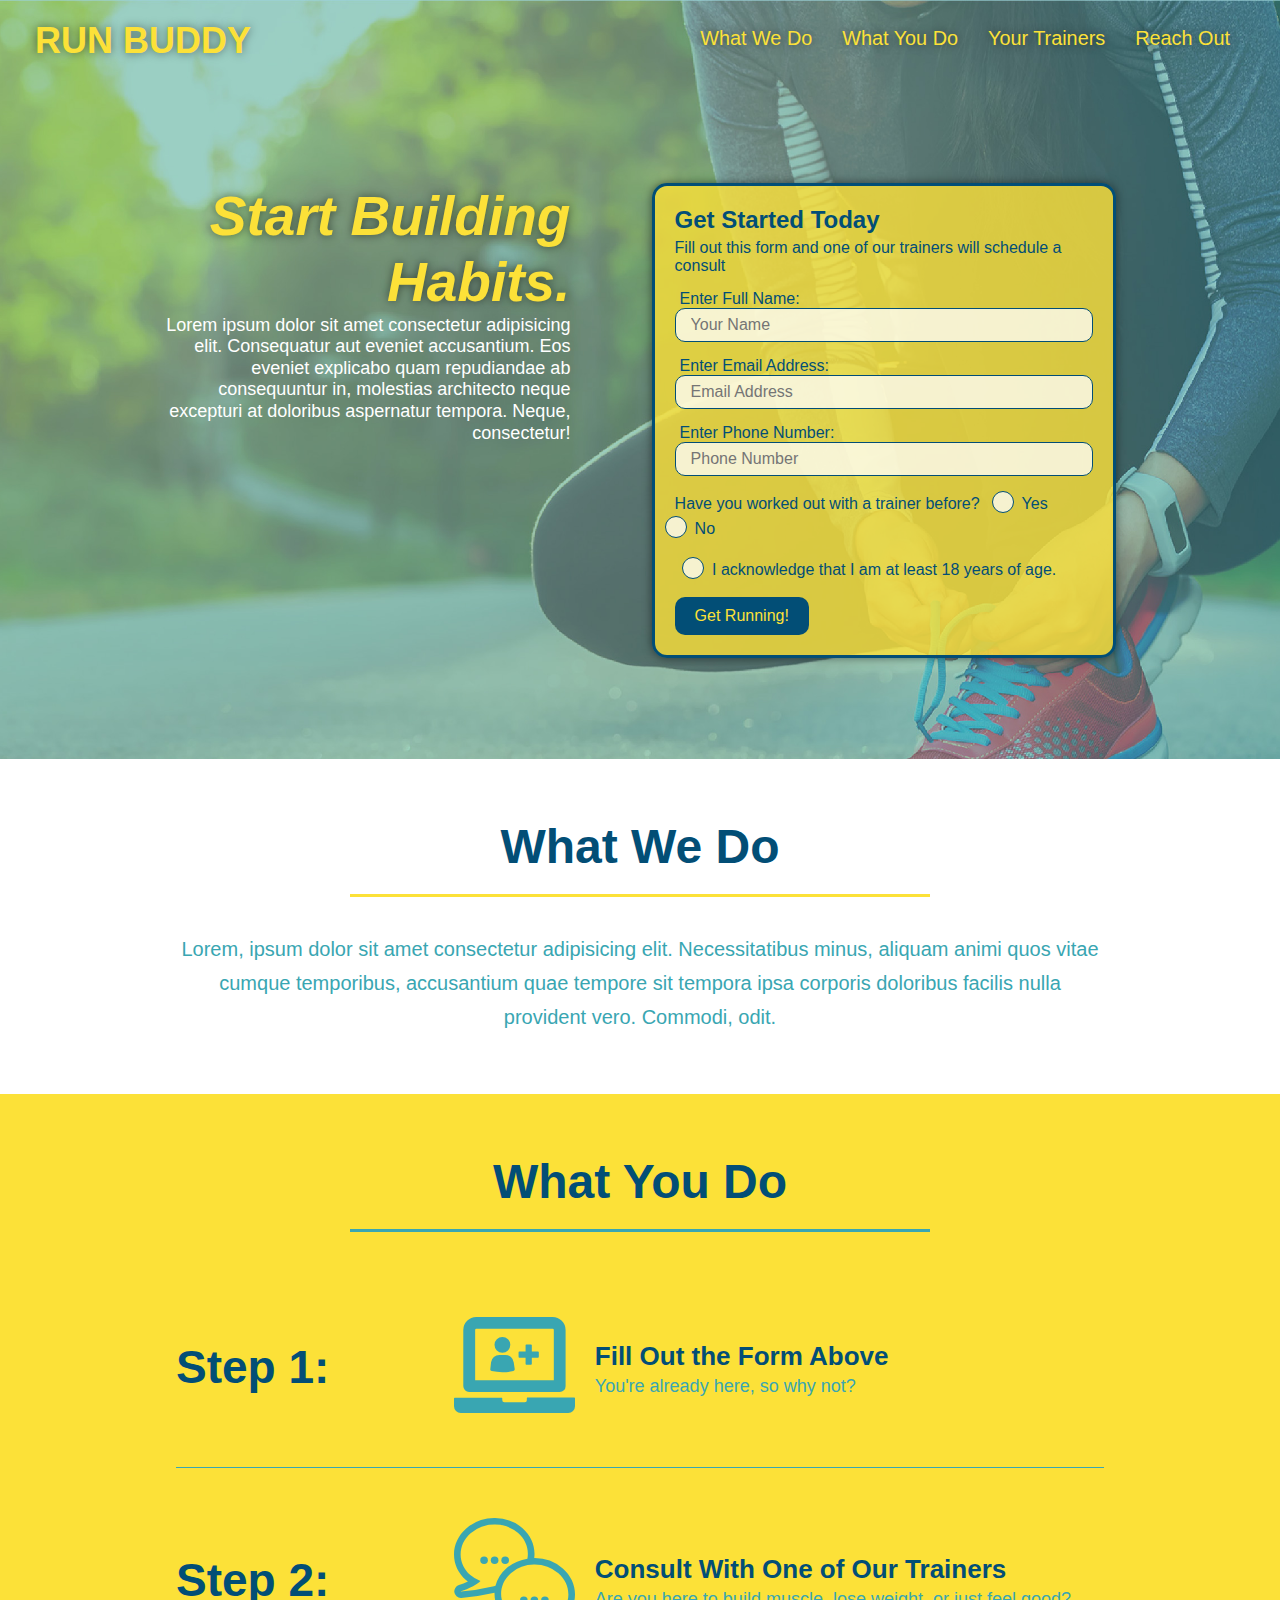
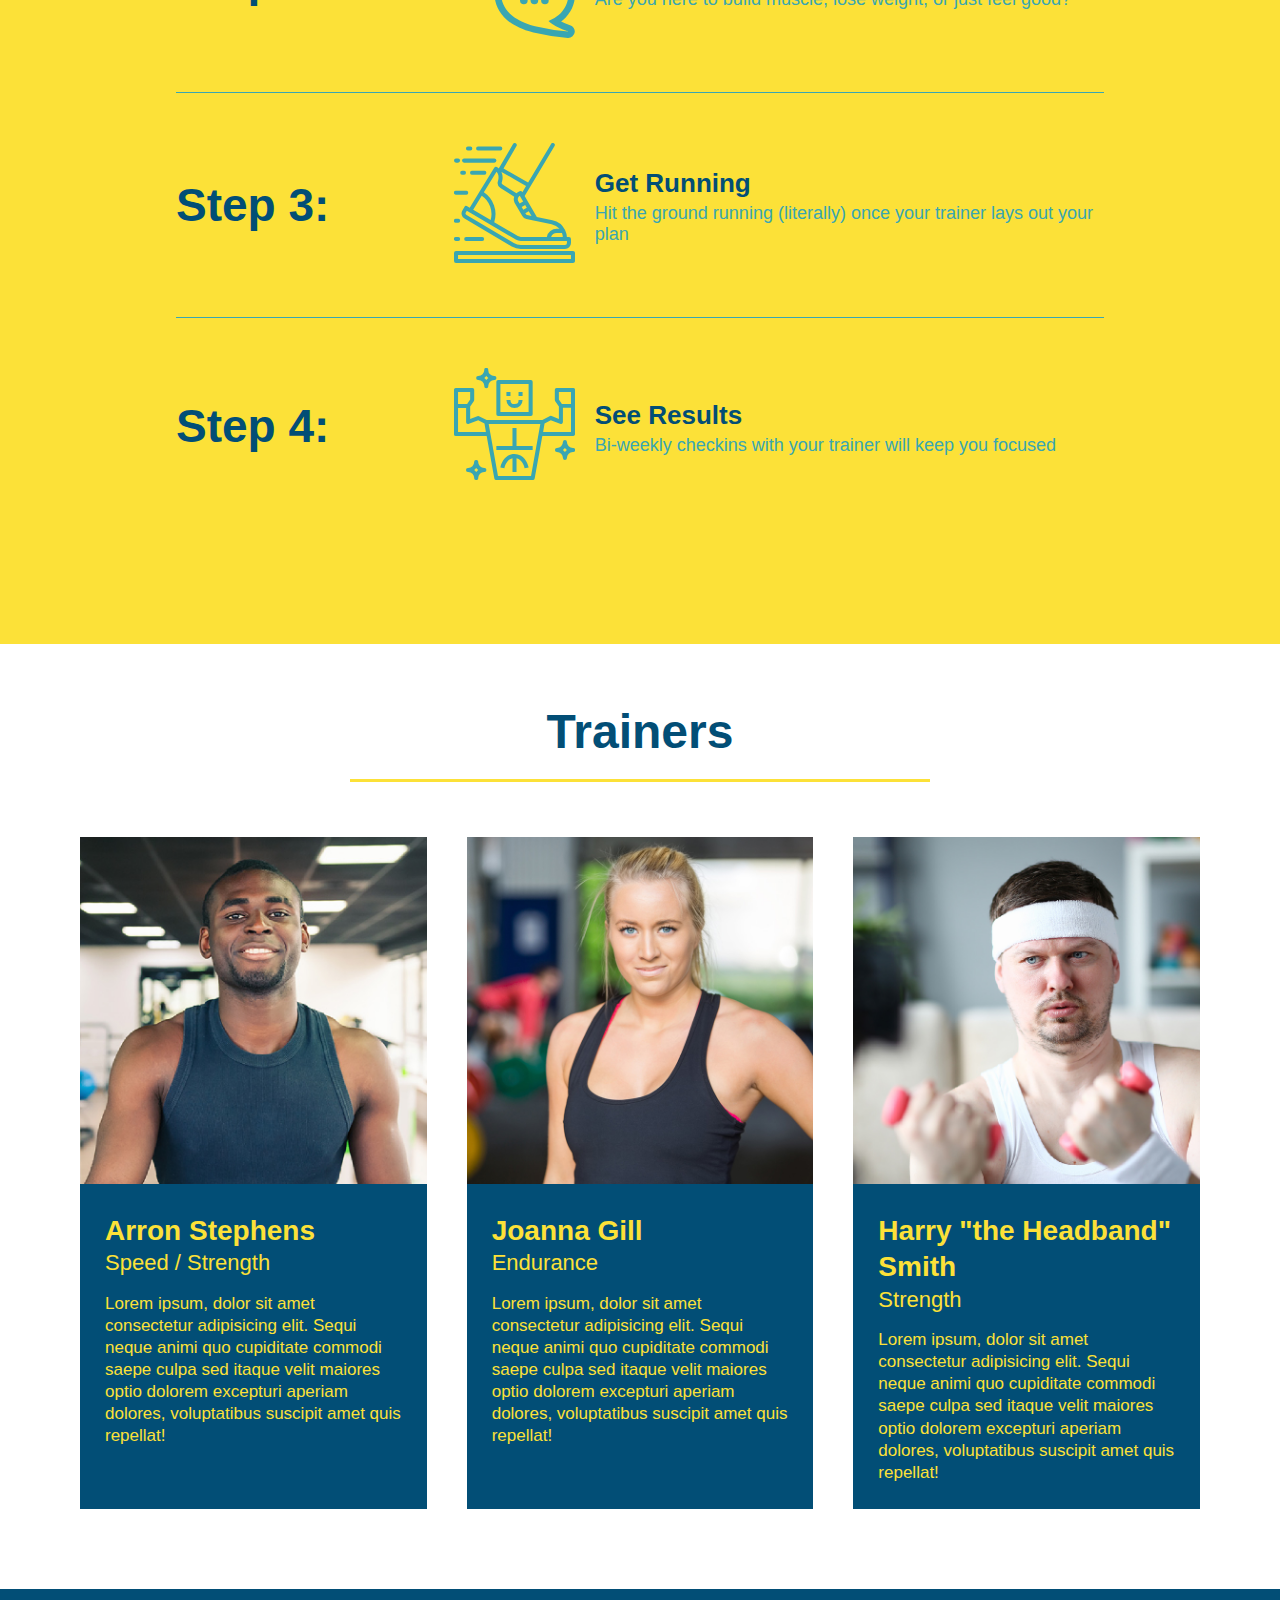
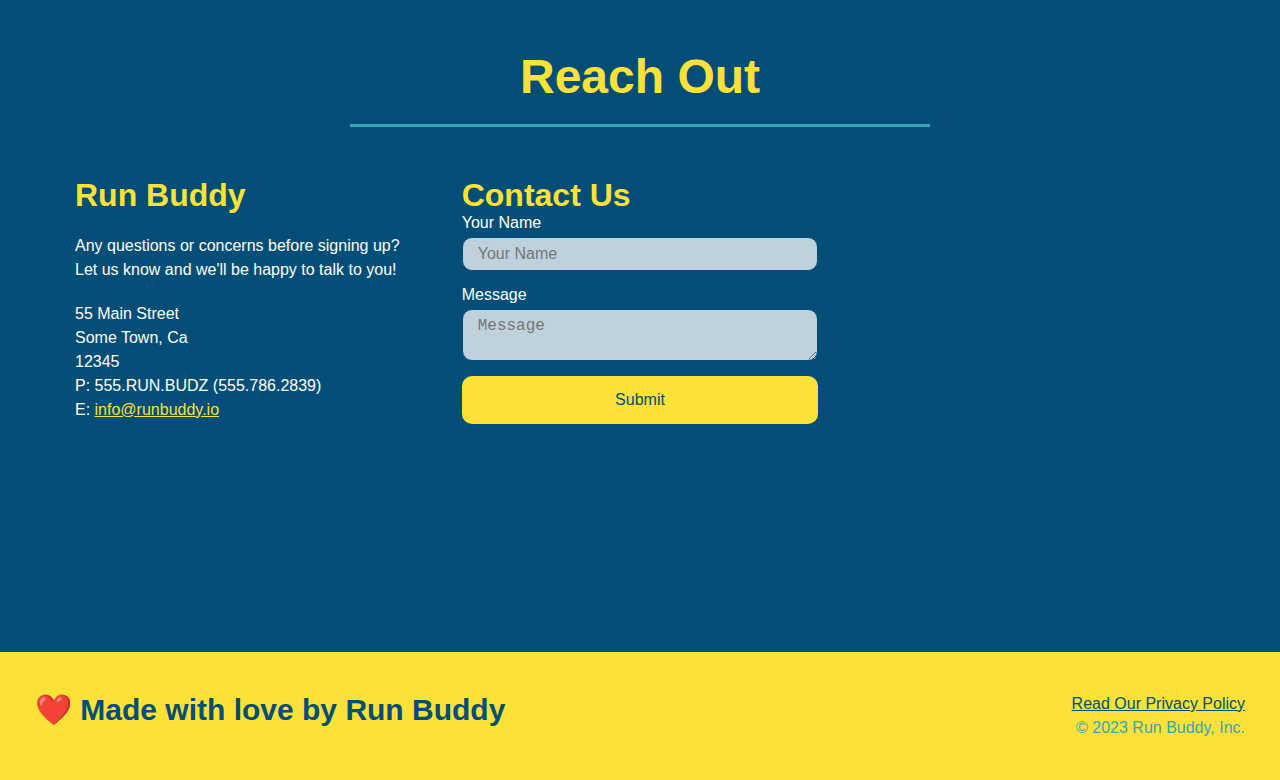
==== commit b37f5572: "css variables added" ====
--- a/index.html
+++ b/index.html
@@ -50,14 +50,20 @@
         <input type="tel" placeholder="Phone Number" name="phone" id="phone" class="form-input" />
         <p>
           Have you worked out with a trainer before?
-          <input type="radio" name="trainer-confirm" id="trainer-yes" />
-          <label for="trainer-yes">Yes</label>
-          <input type="radio" name="trainer-confirm" id="trainer-no" />
-          <label for="trainer-no">No</label>
+          <span class="radio-wrapper">
+            <input type="radio" name="trainer-confirm" id="trainer-yes" />
+            <label for="trainer-yes">Yes</label>
+          </span>
+          <span class="radio-wrapper">
+            <input type="radio" name="trainer-confirm" id="trainer-no" />
+            <label for="trainer-no">No</label>
+          </span>
         </p>
         <p>
-          <label for="age-verify">I acknowledge that I am at least 18 years of age:</label>
-          <input type="checkbox" name="age-confirm" id="age-verify" />
+          <span class="checkbox-wrapper">
+            <input type="checkbox" name="age-confirm" id="checkbox" />
+            <label for="checkbox">I acknowledge that I am at least 18 years of age.</label>
+          </span>
         </p>
         <button type="submit">Get Running!</button>
       </form>
--- a/assets/css/style.css
+++ b/assets/css/style.css
@@ -1,3 +1,9 @@
+:root {
+  --primary-color: #fce138;
+  --secondary-color: #024e76;
+  --tertiary-color: #39a6b2;
+}
+
 * {
   margin: 0;
   padding: 0;
@@ -5,28 +11,38 @@
 }
 
 body {
-  color: #39a6b2;
+  color: var(--tertiary-color);
   font-family: Helvetica, Arial, sans-serif;
 }
 
 header {
   padding: 20px 35px;
-  background-color: #39a6b2;
+  background-color: var(--tertiary-color);
   display: flex;
   justify-content: space-between;
   flex-wrap: wrap;
+  position: -webkit-sticky;
+  position: sticky;
+  top: 0;
+  background-image: url("../images/hero-bg.jpg");
+  background-size: cover;
+  background-position: center;
+  background-attachment: fixed;
+  background-position: 80%;
+  z-index: 9999;
 }
 
 header h1 {
   font-weight: bold;
   font-size: 36px;
-  color: #fce138;
+  color: var(--primary-color);
   margin: 0;
+  text-shadow: 0 0 10px rgba(0, 0, 0, 0.5);
 }
 
 header a {
   text-decoration: none;
-  color: #fce138;
+  color: var(--primary-color);
 }
 
 header nav {
@@ -45,6 +61,14 @@
   padding: 10px 15px;
   font-weight: lighter;
   font-size: 1.55vw;
+  text-shadow: 0 0 10px rgba(0, 0, 0, 0.5);
+}
+
+header nav ul li a:hover {
+  background: var(--primary-color);
+  color: var(--secondary-color);
+  border-radius: 15px;
+  text-shadow: none;
 }
 
 section {
@@ -59,6 +83,8 @@
   justify-content: center;
   flex-wrap: wrap;
   align-items: flex-start;
+  background-attachment: fixed;
+  background-position: 80%;
 }
 
 .hero-cta {
@@ -73,16 +99,19 @@
 .hero-cta h2 {
   font-style: italic;
   font-size: 55px;
-  color: #fce138;
+  color: var(--primary-color);
+  text-shadow: 0 0 10px rgba(0, 0, 0, 0.5);
 }
 
 .hero-form {
-  background-color: #fce138;
+  background-color: rgba(252, 225, 56, 0.8);
   padding: 20px;
-  color: #024e76;
-  border: solid 3px #024e76;
+  color: var(--secondary-color);
+  border: solid 3px var(--secondary-color);
   width: 40%;
   margin: 3.5%;
+  box-shadow: 0 0 10px rgba(0, 0, 0, 0.5);
+  border-radius: 15px;
 }
 
 .hero-form h3 {
@@ -95,13 +124,20 @@
 }
 
 .form-input {
-  border: 1px solid #024e76;
+  border: 1px solid var(--secondary-color);
   display: block;
   padding: 7px 15px;
   font-size: 16px;
-  color: #024e76;
+  color: var(--secondary-color);
   width: 100%;
   margin-bottom: 15px;
+  border-radius: 10px;
+  background-color: rgba(255,255,255, 0.75);
+}
+
+.form-input:focus {
+  background-color: rgba(255,255,255, 1);
+  outline: none;
 }
 
 .hero-form label {
@@ -109,16 +145,78 @@
 }
 
 .hero-form button {
-  color: #fce138;
-  background-color: #024e76;
+  color: var(--primary-color);
+  background-color: var(--secondary-color);
   border: none;
   padding: 10px 20px;
   font-size: 16px;
+  border-radius: 10px;
+}
+
+.hero-form button:hover {
+  background-color: var(--tertiary-color);  
+}
+
+.checkbox-wrapper input, .radio-wrapper input {
+  opacity: 0;
+}
+
+.checkbox-wrapper label, .radio-wrapper label {
+  position: relative;
+  left: 10px;
+  margin: 10px;
+  line-height: 1.6;
+}
+
+.checkbox-wrapper label::before, .radio-wrapper label::before {
+  content: "";
+  height: 20px;
+  width: 20px;
+  background: rgba(255, 255, 255, 0.75);  
+  border: 1px solid var(--secondary-color);  
+  position: absolute;
+  top: -4px;
+  left: -30px;
+  border-radius: 50%;
+}
+
+.radio-wrapper label::after {
+  content: "";
+  width: 20px;
+  height: 20px;
+  border-radius: 50%;
+  background: var(--secondary-color);
+  position: absolute;
+  left: -29px;
+  top: -3px;
+  background-image: radial-gradient(circle, var(--tertiary-color), var(--secondary-color));
+}
+
+.checkbox-wrapper label::after {
+  content: "";
+  height: 6px;
+  width: 14px;
+  border-left: 2px solid var(--secondary-color);
+  border-bottom: 2px solid var(--secondary-color);
+  position: absolute;
+  left: -26px;
+  top: 1px;
+  transform: rotate(-58deg);
+}
+
+.checkbox-wrapper input + label::after, 
+.radio-wrapper input + label::after {
+  content: none;
+}
+
+.checkbox-wrapper input:checked + label::after, 
+.radio-wrapper input:checked + label::after {
+  content: "";
 }
 
 .section-title {
   font-size: 48px;
-  color: #024e76;
+  color: var(--secondary-color);
   border-bottom: 3px solid;
   padding-bottom: 20px;
   text-align: center;
@@ -127,16 +225,16 @@
 }
 
 .primary-border {
-  border-color: #fce138;
+  border-color: var(--primary-color);
 }
 
 .secondary-border {
-  border-color: #39a6b2;
+  border-color: var(--tertiary-color);
 }
 
 .intro p {
   line-height: 1.7;
-  color: #39a6b2;
+  color: var(--tertiary-color);
   width: 80%;
   font-size: 20px;
   margin: 0 auto;
@@ -144,22 +242,26 @@
 }
 
 .steps {
-  background: #fce138;
+  background: var(--primary-color);
 }
 
 .step {
   margin: 50px auto;
   padding-bottom: 50px;
   width: 80%;
-  border-bottom: 1px solid #39a6b2;
   display: flex;
   flex-wrap: wrap;
   align-items: center;
   justify-content: space-between;
+  border-bottom: 1px solid var(--tertiary-color);
+}
+
+.step:last-child {
+  border-bottom: none;
 }
 
 .step h3 {
-  color: #024e76;
+  color: var(--secondary-color);
   font-size: 46px;
   flex: 1 30%;
 }
@@ -187,11 +289,11 @@
 .step-text h4 {
   font-size: 26px;
   line-height: 1.5;
-  color: #024e76;
+  color: var(--secondary-color);
 }
 
 .step-text p {
-  color: #39a6b2;
+  color: var(--tertiary-color);
   font-size: 18px;
 }
 
@@ -209,8 +311,8 @@
 
 .trainer {
   margin: 20px;
-  background: #024e76;
-  color: #fce138;
+  background: var(--secondary-color);
+  color: var(--primary-color);
   flex: 1;
 }
 
@@ -238,11 +340,11 @@
 }
 
 .contact {
-  background: #024e76;
+  background: var(--secondary-color);
 }
 
 .contact h2 {
-  color: #fce138;
+  color: var(--primary-color);
 }
 
 .contact-info {
@@ -265,7 +367,7 @@
 }
 
 .contact-info h3 {
-  color: #fce138;
+  color: var(--primary-color);
   font-size: 32px;
 }
 
@@ -278,33 +380,46 @@
 }
 
 .contact-info a {
-  color: #fce138;
+  color: var(--primary-color);
 }
 
 .contact-form input,
 .contact-form textarea {
-  border: 1px solid #024e76;
+  border: 1px solid var(--secondary-color);
   display: block;
   padding: 7px 15px;
   font-size: 16px;
-  color: #024e76;
+  color: var(--secondary-color);
   width: 100%;
   margin-bottom: 15px;
   margin-top: 5px;
+  border-radius: 10px;
+  background-color: rgba(255,255,255, 0.75);
+}
+
+.contact-form input:focus, .contact-form textarea:focus {
+  background-color: rgba(255,255,255, 1);
+  outline: none;
 }
 
 .contact-form button {
   width: 100%;
   border: none;
-  background: #fce138;
-  color: #024e76;
+  background: var(--primary-color);
+  color: var(--secondary-color);
   text-align: center;
   padding: 15px 0;
   font-size: 16px;
+  border-radius: 10px;
+}
+
+.contact-form button:hover {
+  color: var(--primary-color);
+  background: var(--tertiary-color);
 }
 
 footer {
-  background: #fce138;
+  background: var(--primary-color);
   width: 100%;
   padding: 40px 35px;
   display: flex;
@@ -313,7 +428,7 @@
 }
 
 footer h2 {
-  color: #024e76;
+  color: var(--secondary-color);
   font-size: 30px;
   margin: 0;
 }
@@ -324,13 +439,14 @@
 }
 
 footer a {
-  color: #024e76;
+  color: var(--secondary-color);
 }
 
 @media screen and (max-width: 980px) {
   header {
     padding-bottom: 0;
     justify-content: center;
+    position: relative
   }
 
   header h1 {
@@ -348,15 +464,17 @@
     font-size: 20px;
   }
 
-  footer h2, footer div {
+  footer h2,
+  footer div {
     text-align: center;
     width: 100%;
   }
 
-  .hero-cta, .hero-form {
+  .hero-cta,
+  .hero-form {
     width: 100%;
   }
-  
+
   .hero-cta {
     text-align: center;
   }
@@ -364,12 +482,12 @@
   .section-title {
     width: 80%;
   }
-  
+
   .trainer {
     flex: 0 70%;
   }
-  
-  .contact-info iframe{
+
+  .contact-info iframe {
     flex: 1 100%;
   }
 }
@@ -398,7 +516,7 @@
   }
 
   .step-text {
-    flex: 100%;  
+    flex: 100%;
   }
 }
 
@@ -423,7 +541,7 @@
     text-align: center;
   }
 
-  .contact-info > * {
+  .contact-info>* {
     flex: 0 100%;
   }
 
